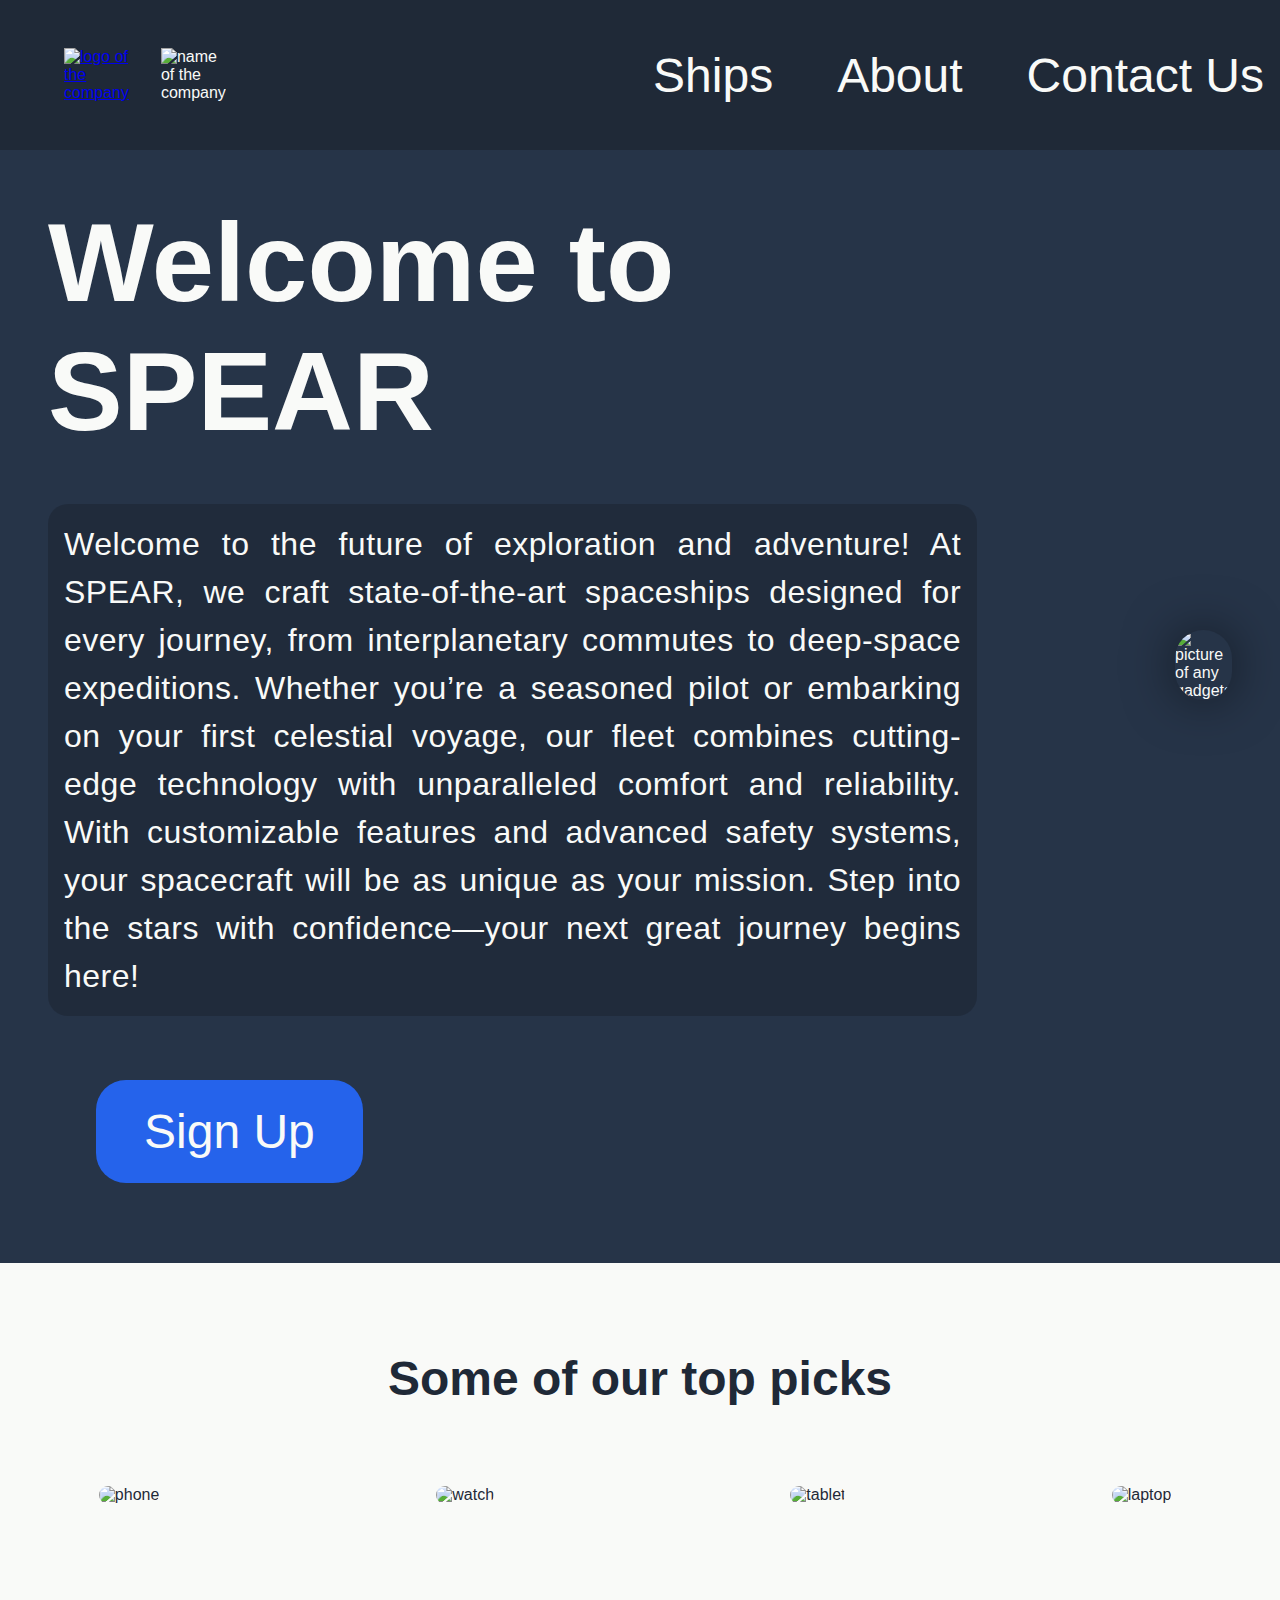
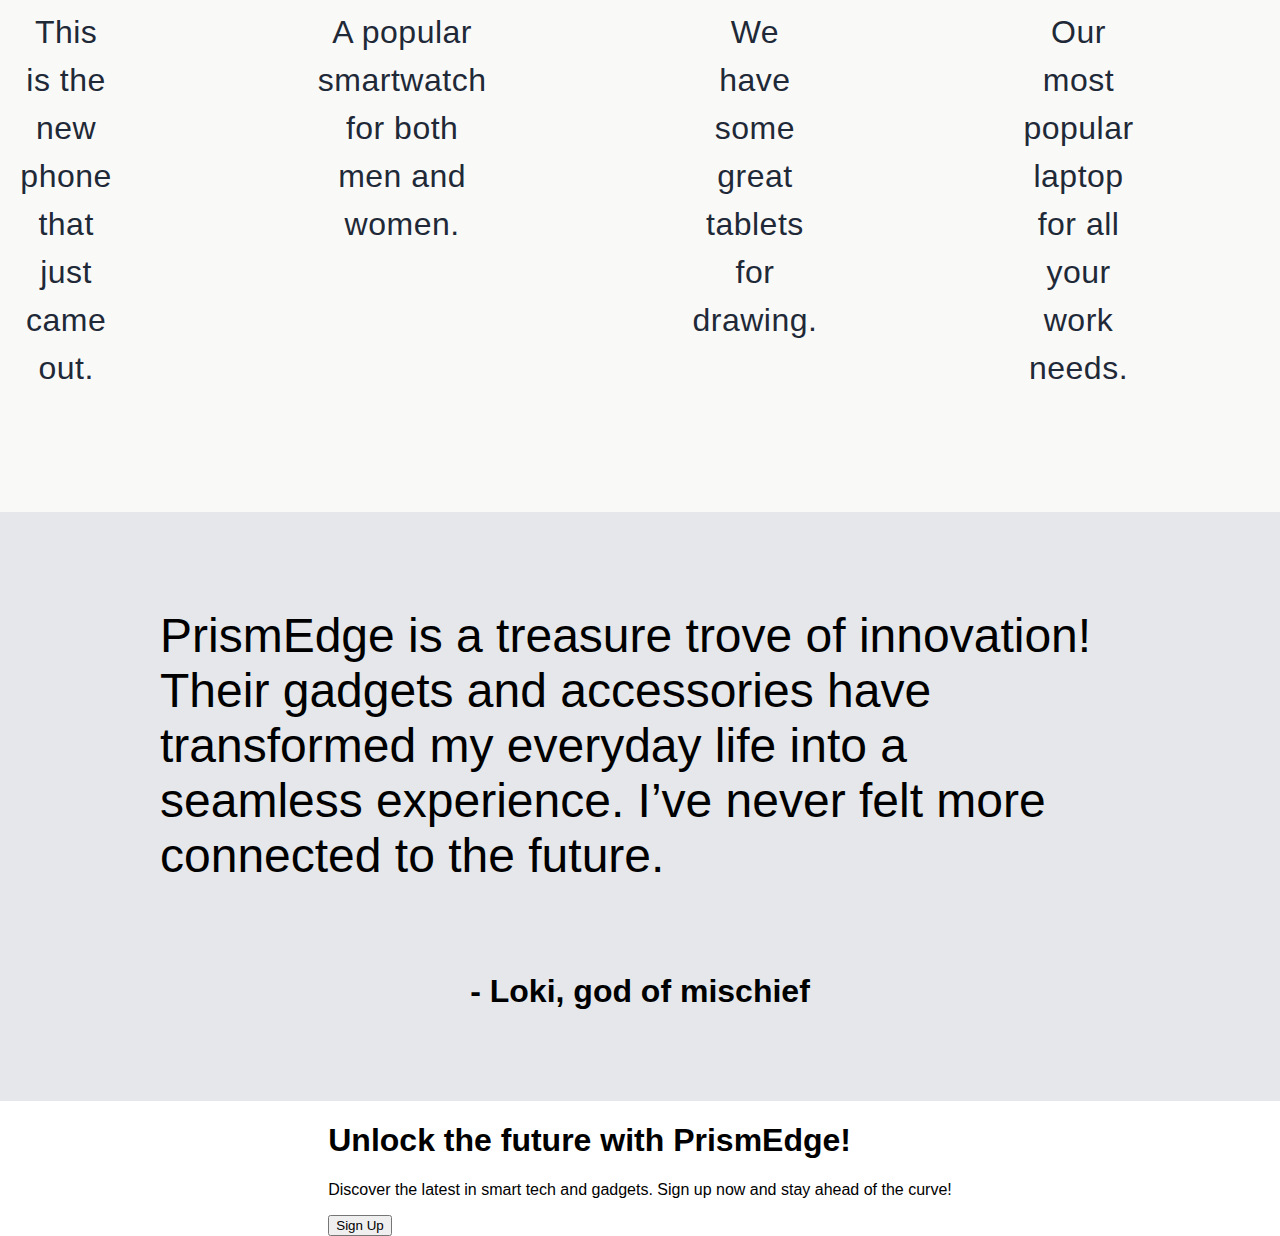
==== index.html @ d0b8c395 "changed store to ships" ====
<!DOCTYPE html>
<html lang="en">
<head>
    <meta charset="UTF-8">
    <meta name="viewport" content="width=device-width, initial-scale=1.0">
    <link rel="stylesheet" href="styles.css">
    <title>StarforgePruduction.com</title>
</head>
<body>
    <div class="header">
        <div class="logo">
            <a href="index.html">
                <img src="../test-website/images/logo - main2.png" alt="logo of the company" class="logo">        
            </a>
            <img src="../test-website/images/name2.png" alt="name of the company" class="name">
        </div>
        <nav class="links">
            <ul>
                <li><a href="Store.html" title="Visit our store">Ships</a></li>
                <li><a href="About.html" title="Learn more about us">About</a></li>
                <li><a href="Contact.html" title="Get in touch with us">Contact Us</a></li>
            </ul>
        </nav>
    </div>
    <div class="body">
        <div class="first">
            <div class="left">
                <h1 class="title">Welcome to SPEAR</h1>
                <p class="text">Welcome to the future of exploration and adventure! At SPEAR,
                    we craft state-of-the-art spaceships designed for every journey, from interplanetary
                    commutes to deep-space expeditions. Whether you’re a seasoned pilot or embarking on your
                    first celestial voyage, our fleet combines cutting-edge technology with unparalleled comfort
                    and reliability. With customizable features and advanced safety systems, your spacecraft will 
                    be as unique as your mission. Step into the stars with confidence—your next great journey begins here!</p>
                <button class="button">Sign Up</button>
            </div>
        
            <div class="right">
                <img src="../test-website/images/lifestyle.webp" alt="picture of any gadgets">
            </div>
        </div>    
            
        <div class="second">
    <h2 class="top">Some of our top picks</h2>
    <div class="pics">
        <div class="pic-item">
            <img src="../test-website/images/phone.jpg" alt="phone">
            <div class="text">This is the new phone that just came out.</div>
        </div>
        <div class="pic-item">
            <img src="../test-website/images/watch.jpg" alt="watch">
            <div class="text">A popular smartwatch for both men and women.</div>
        </div>
        <div class="pic-item">
            <img src="../test-website/images/tablet.jpg" alt="tablet">
            <div class="text">We have some great tablets for drawing.</div>
        </div>
        <div class="pic-item">
            <img src="../test-website/images/laptop.jpg" alt="laptop">
            <div class="text">Our most popular laptop for all your work needs.</div>
        </div>
    </div>
</div>
        <div class="third">
            <p>PrismEdge is a treasure trove of innovation! 
                Their gadgets and accessories have transformed 
                my everyday life into a seamless experience. I’ve 
                never felt more connected to the future.</p>
                <h4>- Loki, god of mischief</h4>
        </div>
        <div class="fourth">
            <h1>Unlock the future with PrismEdge!</h1>
            <p>Discover the latest in smart tech and gadgets.
                Sign up now and stay ahead of the curve!</p>
            <button>Sign Up</button>

        </div>
    </div>
</body>
</html>
---- styles.css ----
body {
    margin: 0;
    padding: 0;
    font-family: Arial, 'Times New Roman', Times, serif;
}

.header {
    display: flex;
    align-items: center;
    justify-content: space-between;
    background-color: #1F2937;
    color: #F9FAF8;
    padding: 1rem 2rem;
    width: 100%;
}

.header .logo {
    width: auto;
    max-width: 150px;
    height: auto;
    margin: 1rem;
    transition: transform 0.3s;
}
.header .name {
    width: auto;
    max-width: 400px;
    height: auto;
    margin: 1rem;
}
.header .logo :hover {
    transform: scale(1.1);
}

.header ul {
    list-style: none;
    margin: 0;
    padding: 0;
    display: flex;
}

.header li {
    margin-left: 2rem;
    font-size: 3rem;
    padding: 1rem;
}

.header li a {
    text-decoration: none;
    color: #F9FAF8;
    transition: color 0.5s; 
    display: inline-block;
    transition: transform 0.3s;
    padding: 0.5rem 1 rem;
}

.header li a:hover {
    color: #6394f7;
    transform: scale(1.1);
}

.logo {
    display: flex;
    align-items: center;
}

.links {
    display: flex;
    margin-right: 2rem;
}

.body{
    display: flex;
    flex-direction: column;
    justify-content: center;
    align-items: center;
}

.first {
    display: flex;
    justify-content: center;
    align-items: center;
    background-color: #263448;
    color: #F9FAF8;
    width: 100%;
    padding-bottom: 5rem;
}

.first img{
    width: auto;
    max-width: 900px;
    height: auto;
    margin: 3rem;
    border-radius: 30px;
    box-shadow: 0 0 50px rgba(0, 0, 0, .5); 
    overflow: hidden;

}

.title{
    font-size: 7rem;
    font-weight: 900;
    margin: 3rem;
}

.first .text {
    font-size: 2rem;
    line-height: 1.5;
    letter-spacing: .5px;
    margin: 3rem;
    margin-right: 150px;
    padding: 1rem;
    text-align: justify;
    background-color: #1f2937bd;
    border-radius: 20px;
    margin-bottom: 4rem;
}
.button {
    background-color: #2563EB;
    color: #F9FAF8;
    padding: 1.5rem 3rem;
    margin-left: 6rem;
    border: none;
    border-radius: 30px;
    cursor: pointer;
    font-size: 3rem;
    transition: background-color 0.5s;
    transition: transform 0.5s;
}

.button:hover {
    background-color: #1E40AF;
    transform: scale(1.1);
}

.second {
    display: flex;
    flex-direction: column;
    justify-content: center;
    align-items: center;
    background-color: #F9FAF8;
    color: #1F2937;
    padding: 3rem;
    width: 100%;
}
.top {
    font-size: 3rem;
    margin-bottom: 2rem;
}
.pics {
    display: flex;
    justify-content: center;
    align-items: baseline;
    margin: 2rem;
    text-align: center;
}
.pics img {
    width: auto;
    max-width: 400px;
    height: auto;
    margin: 1rem;
    border-radius: 30px;
    margin-bottom: 4rem;
}
.phone img {
    width: auto;
    max-width: 600px;
    height: auto;
    margin: 1rem;
    border-radius: 30px;
    margin-bottom: 4rem;
}
.pics .text {
    font-size: 2rem;
    line-height: 1.5;
    letter-spacing: .5px;
    margin: 1.5rem;
    margin-right: 150px;
    padding: 1rem;
    text-align: center;
    justify-content: space-between;
}

.third {
    display: flex;
    flex-direction: column;
    justify-content: center;
    align-items: center;
    background-color: #E5E7EB;
    color: #000000;
    padding: 3rem;
    width: 100%;
}
.third p {
    align-items: center;
    justify-items: center;
    font-size: 3rem;
    margin-left: 10rem;
    margin-right: 10rem;
}
.third h4{
    align-items: right;
    justify-items: right;
    font-size: 2rem;
}
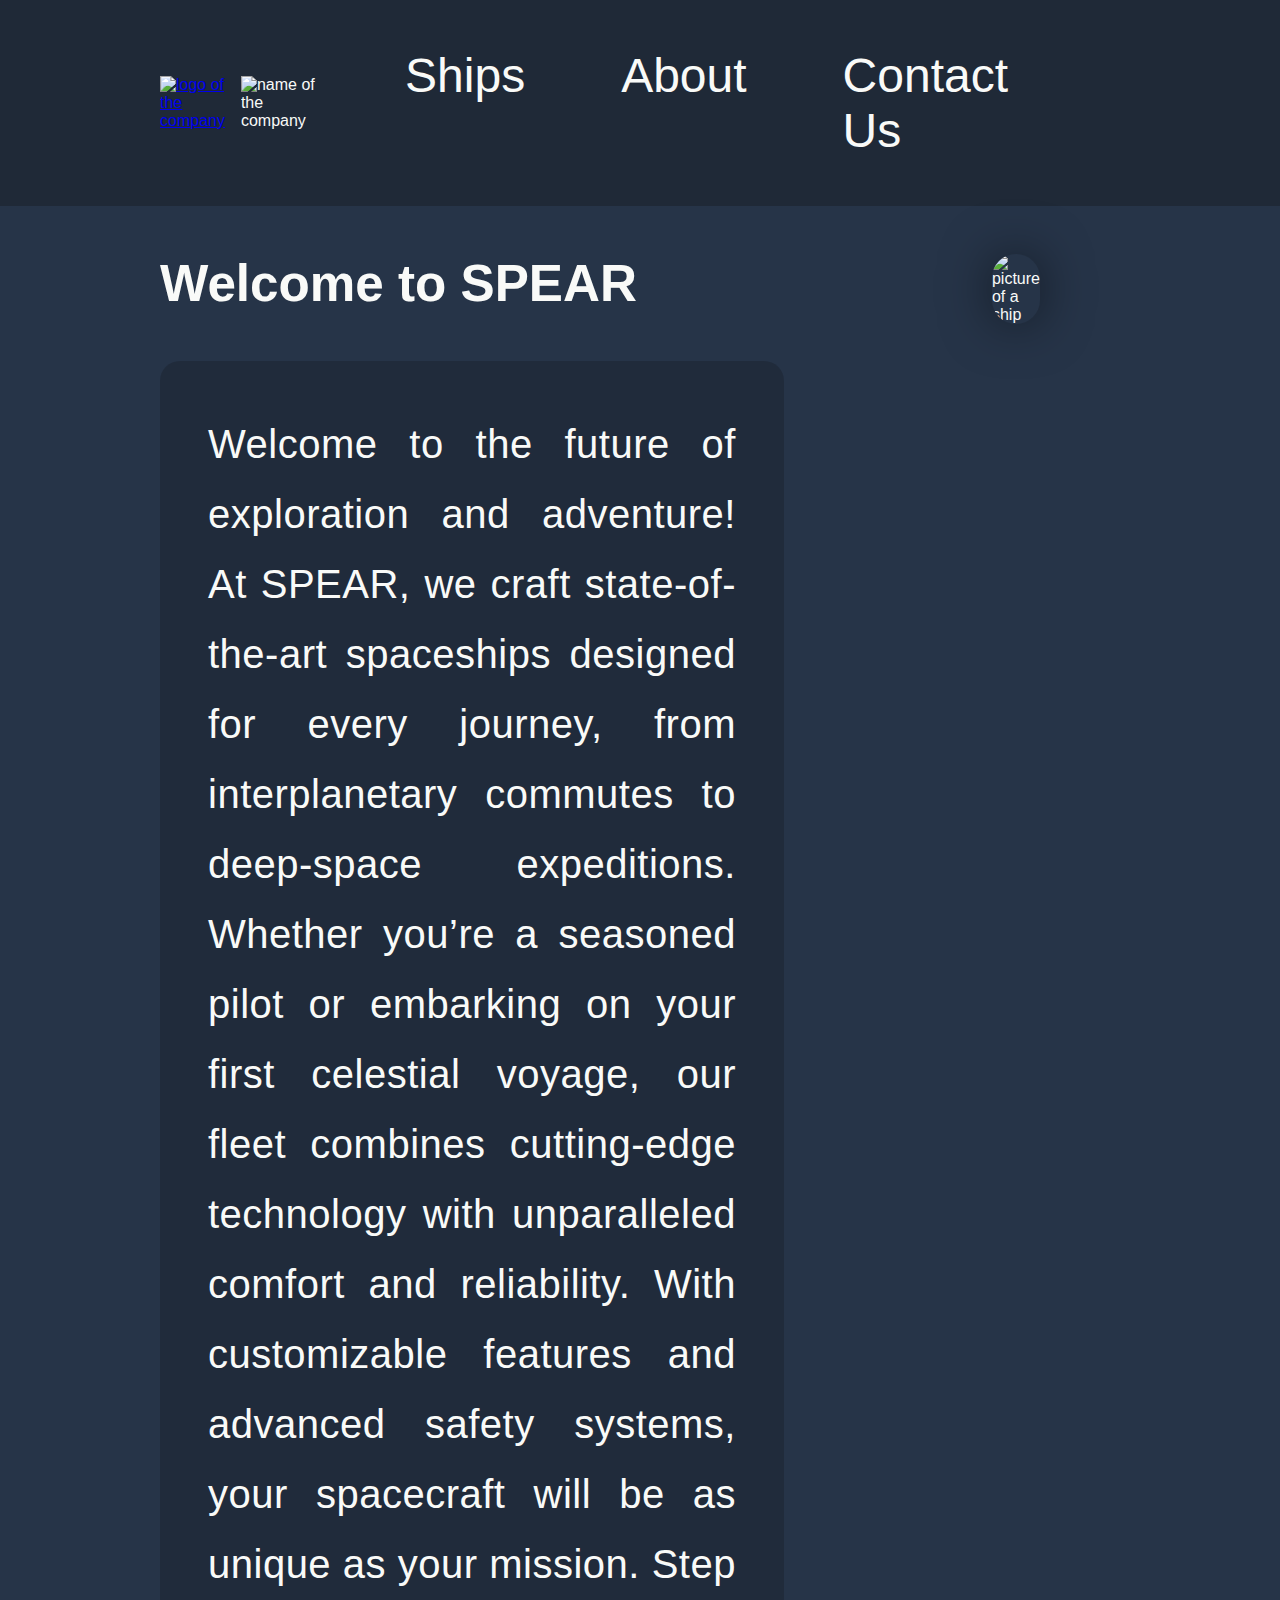
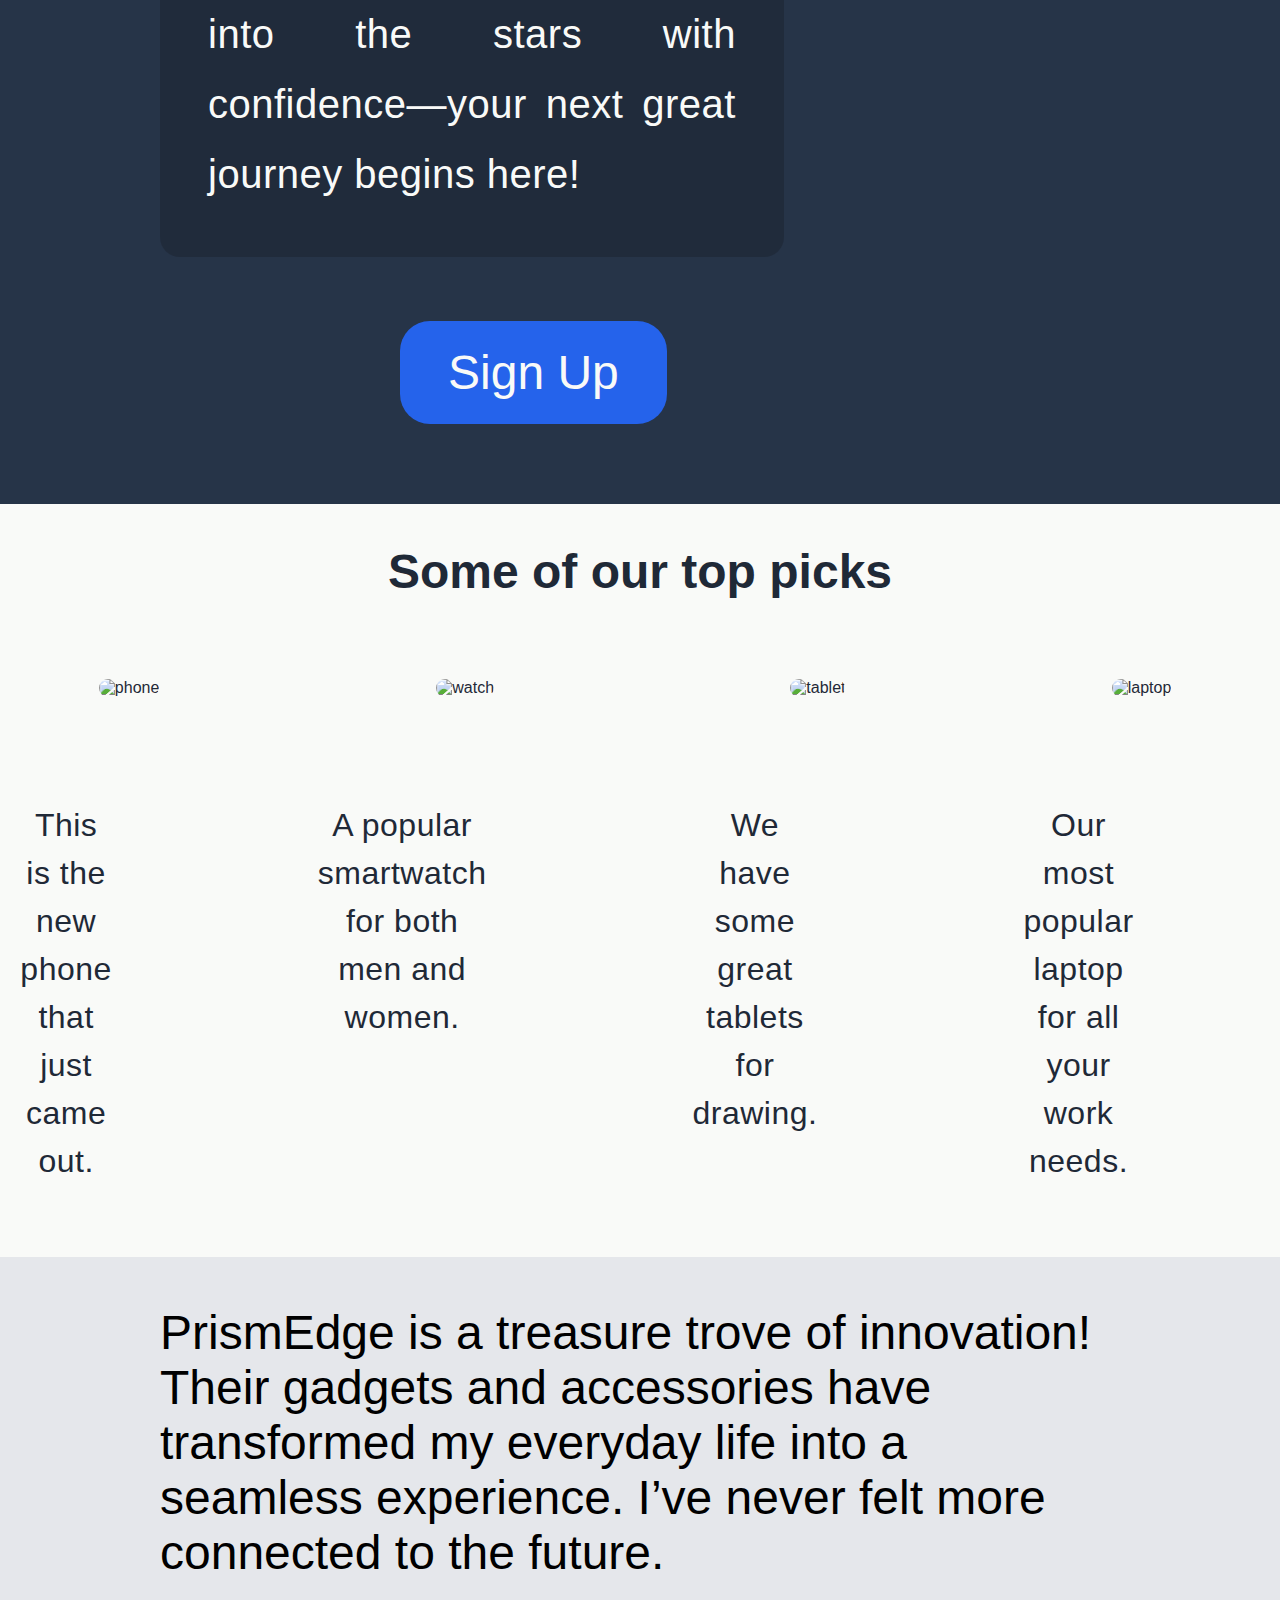
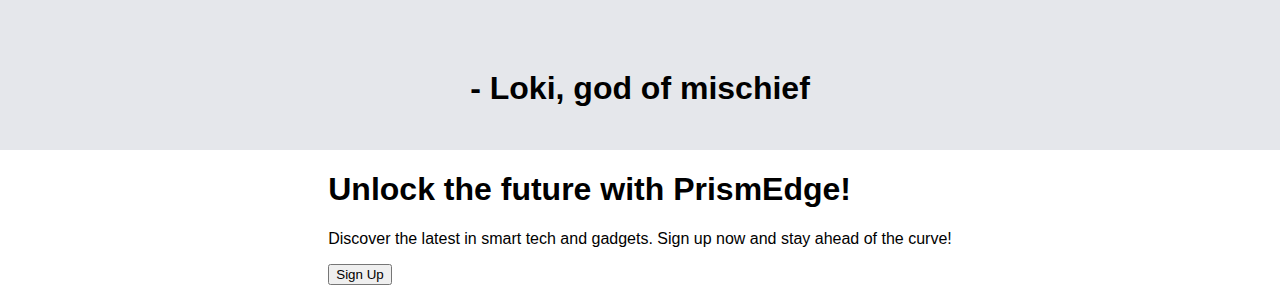
==== commit ba618b38: "added margins, fixed padding, updated logo" ====
--- a/index.html
+++ b/index.html
@@ -10,7 +10,7 @@
     <div class="header">
         <div class="logo">
             <a href="index.html">
-                <img src="../test-website/images/logo - main2.png" alt="logo of the company" class="logo">        
+                <img src="../test-website/images/logo - main.webp" alt="logo of the company" class="logos">        
             </a>
             <img src="../test-website/images/name2.png" alt="name of the company" class="name">
         </div>
@@ -36,7 +36,7 @@
             </div>
         
             <div class="right">
-                <img src="../test-website/images/lifestyle.webp" alt="picture of any gadgets">
+                <img src="../test-website/images/cutter.jpg" alt="picture of a ship">
             </div>
         </div>    
             
--- a/styles.css
+++ b/styles.css
@@ -1,8 +1,10 @@
 body {
     margin: 0;
     padding: 0;
+    width: 100%;
     font-family: Arial, 'Times New Roman', Times, serif;
 }
+
 
 .header {
     display: flex;
@@ -10,24 +12,26 @@
     justify-content: space-between;
     background-color: #1F2937;
     color: #F9FAF8;
-    padding: 1rem 2rem;
-    width: 100%;
-}
-
-.header .logo {
+    width: 100%;
+    margin: 0;
+    padding-top: 1.5rem;
+    padding-bottom: 1.5rem;
+}
+
+.header .logos {
     width: auto;
     max-width: 150px;
     height: auto;
+    margin: 1rem 0 1rem 10rem;
+    transition: transform 0.3s;
+}
+.header .name {
+    width: auto;
+    max-width: 400px;
+    height: auto;
     margin: 1rem;
-    transition: transform 0.3s;
-}
-.header .name {
-    width: auto;
-    max-width: 400px;
-    height: auto;
-    margin: 1rem;
-}
-.header .logo :hover {
+}
+.header .logos:hover {
     transform: scale(1.1);
 }
 
@@ -47,10 +51,9 @@
 .header li a {
     text-decoration: none;
     color: #F9FAF8;
-    transition: color 0.5s; 
+    transition: color 0.5s, transform 0.3s; 
     display: inline-block;
-    transition: transform 0.3s;
-    padding: 0.5rem 1 rem;
+    padding: 0.5rem 1rem;
 }
 
 .header li a:hover {
@@ -65,66 +68,74 @@
 
 .links {
     display: flex;
-    margin-right: 2rem;
-}
-
-.body{
+    margin-right: 15rem;
+}
+
+.body {
     display: flex;
     flex-direction: column;
     justify-content: center;
     align-items: center;
+    margin: 0;
+    padding: 0;
+    width: 100%;
 }
 
 .first {
-    display: flex;
-    justify-content: center;
-    align-items: center;
+    display: flex; /* Aligns child elements side by side */
+    justify-content: center;
+    align-items: flex-start; /* Align items at the top */
     background-color: #263448;
     color: #F9FAF8;
     width: 100%;
     padding-bottom: 5rem;
-}
-
-.first img{
-    width: auto;
-    max-width: 900px;
-    height: auto;
+
+ /* Adds space between image and content */
+}
+
+.title {
+    font-size: 4vw; /* Responsive scaling */
+    font-weight: 900;
+    margin: 3rem 10rem; /* Adjust margins */
+}
+.first img {
+    max-width: auto;
+    height: 750px;
     margin: 3rem;
-    border-radius: 30px;
-    box-shadow: 0 0 50px rgba(0, 0, 0, .5); 
+    margin-right: 15rem;
+    border-radius: 30px;
+    box-shadow: 0 0 50px rgba(0, 0, 0, 0.5);
     overflow: hidden;
-
-}
-
-.title{
-    font-size: 7rem;
-    font-weight: 900;
-    margin: 3rem;
+}
+
+.content {
+    display: flex;
+    flex-direction: column; /* Stacks text and button vertically */
+    align-items: flex-start; /* Aligns content to the left */
+    margin: 3rem 10rem 4rem 10rem;
 }
 
 .first .text {
-    font-size: 2rem;
-    line-height: 1.5;
-    letter-spacing: .5px;
-    margin: 3rem;
-    margin-right: 150px;
-    padding: 1rem;
+    font-size: 2.5rem;
+    line-height: 1.75;
+    letter-spacing: 0.5px;
+    margin: 3rem 10rem 4rem 10rem;
+    padding: 3rem;
     text-align: justify;
     background-color: #1f2937bd;
     border-radius: 20px;
-    margin-bottom: 4rem;
-}
+}
+
 .button {
     background-color: #2563EB;
     color: #F9FAF8;
     padding: 1.5rem 3rem;
-    margin-left: 6rem;
+    margin-left: 25rem;
     border: none;
     border-radius: 30px;
     cursor: pointer;
     font-size: 3rem;
-    transition: background-color 0.5s;
-    transition: transform 0.5s;
+    transition: background-color 0.5s, transform 0.5s;
 }
 
 .button:hover {
@@ -139,7 +150,6 @@
     align-items: center;
     background-color: #F9FAF8;
     color: #1F2937;
-    padding: 3rem;
     width: 100%;
 }
 .top {
@@ -187,7 +197,6 @@
     align-items: center;
     background-color: #E5E7EB;
     color: #000000;
-    padding: 3rem;
     width: 100%;
 }
 .third p {
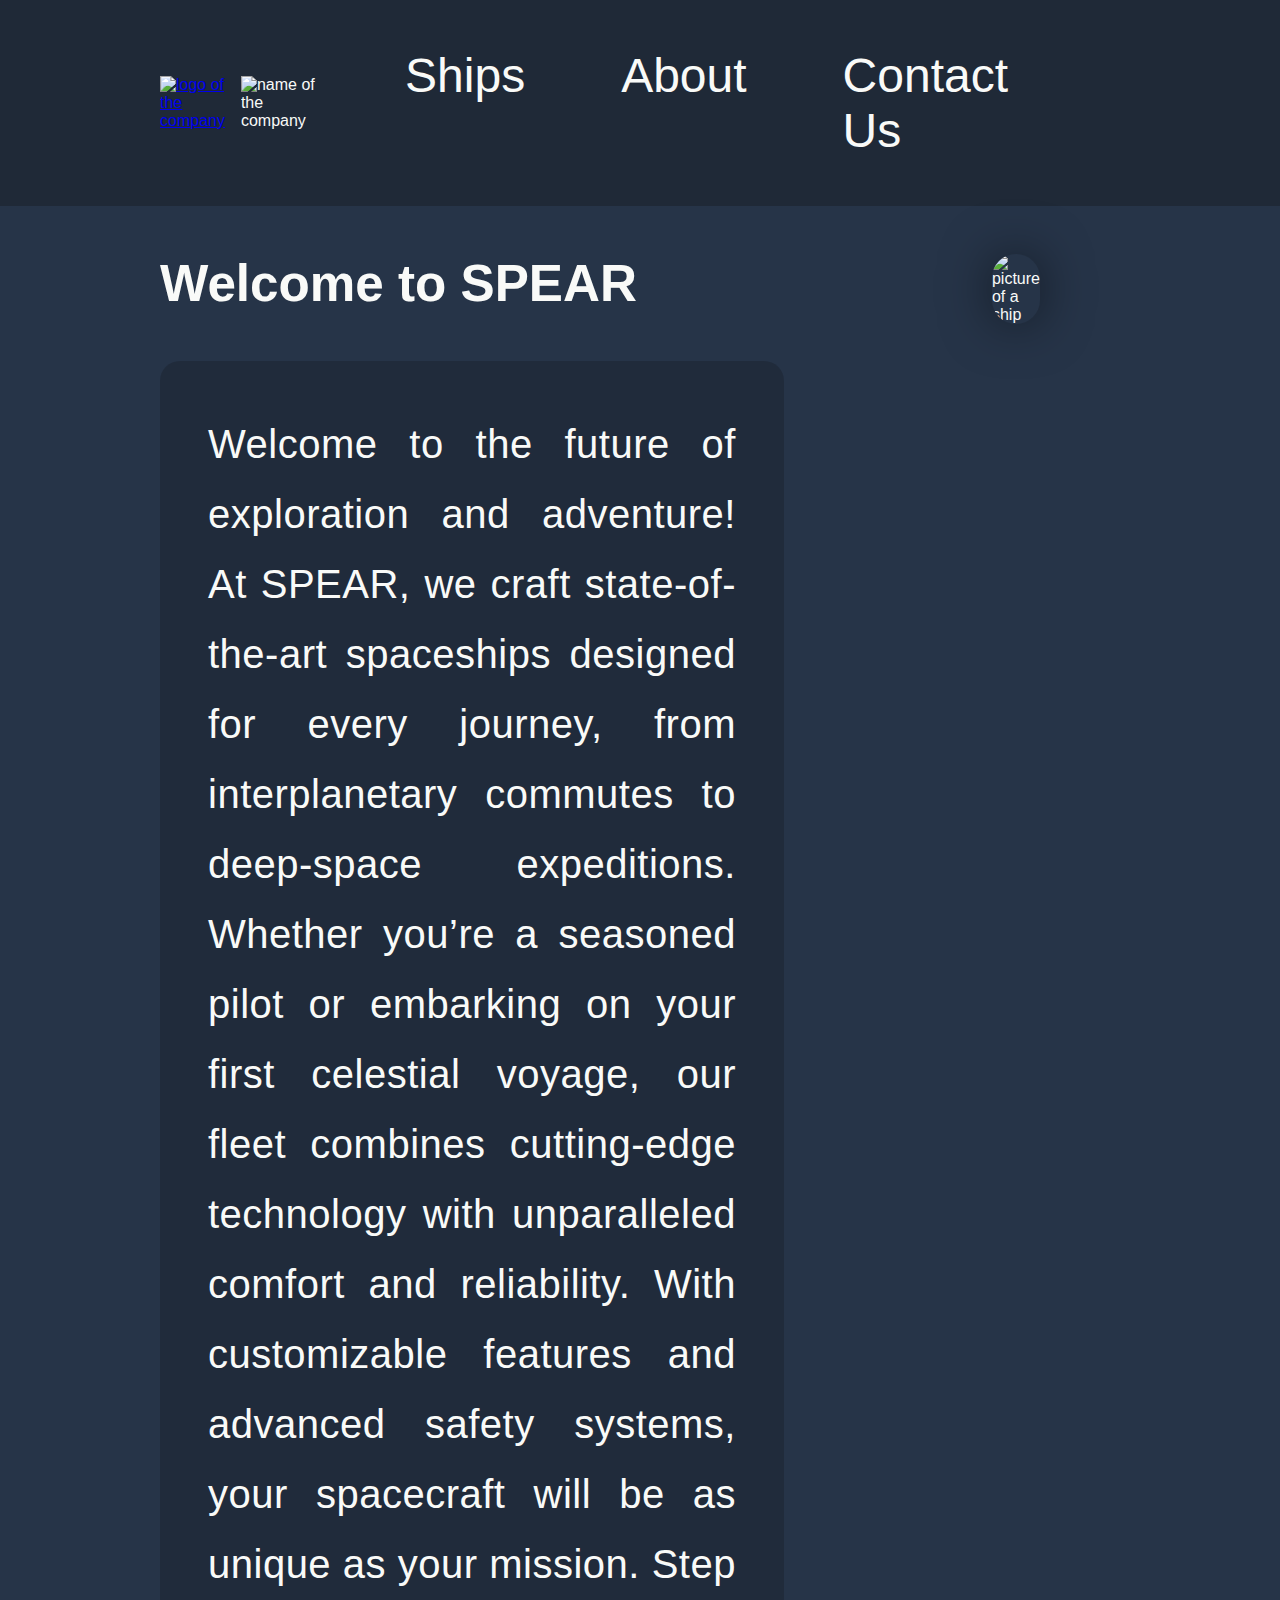
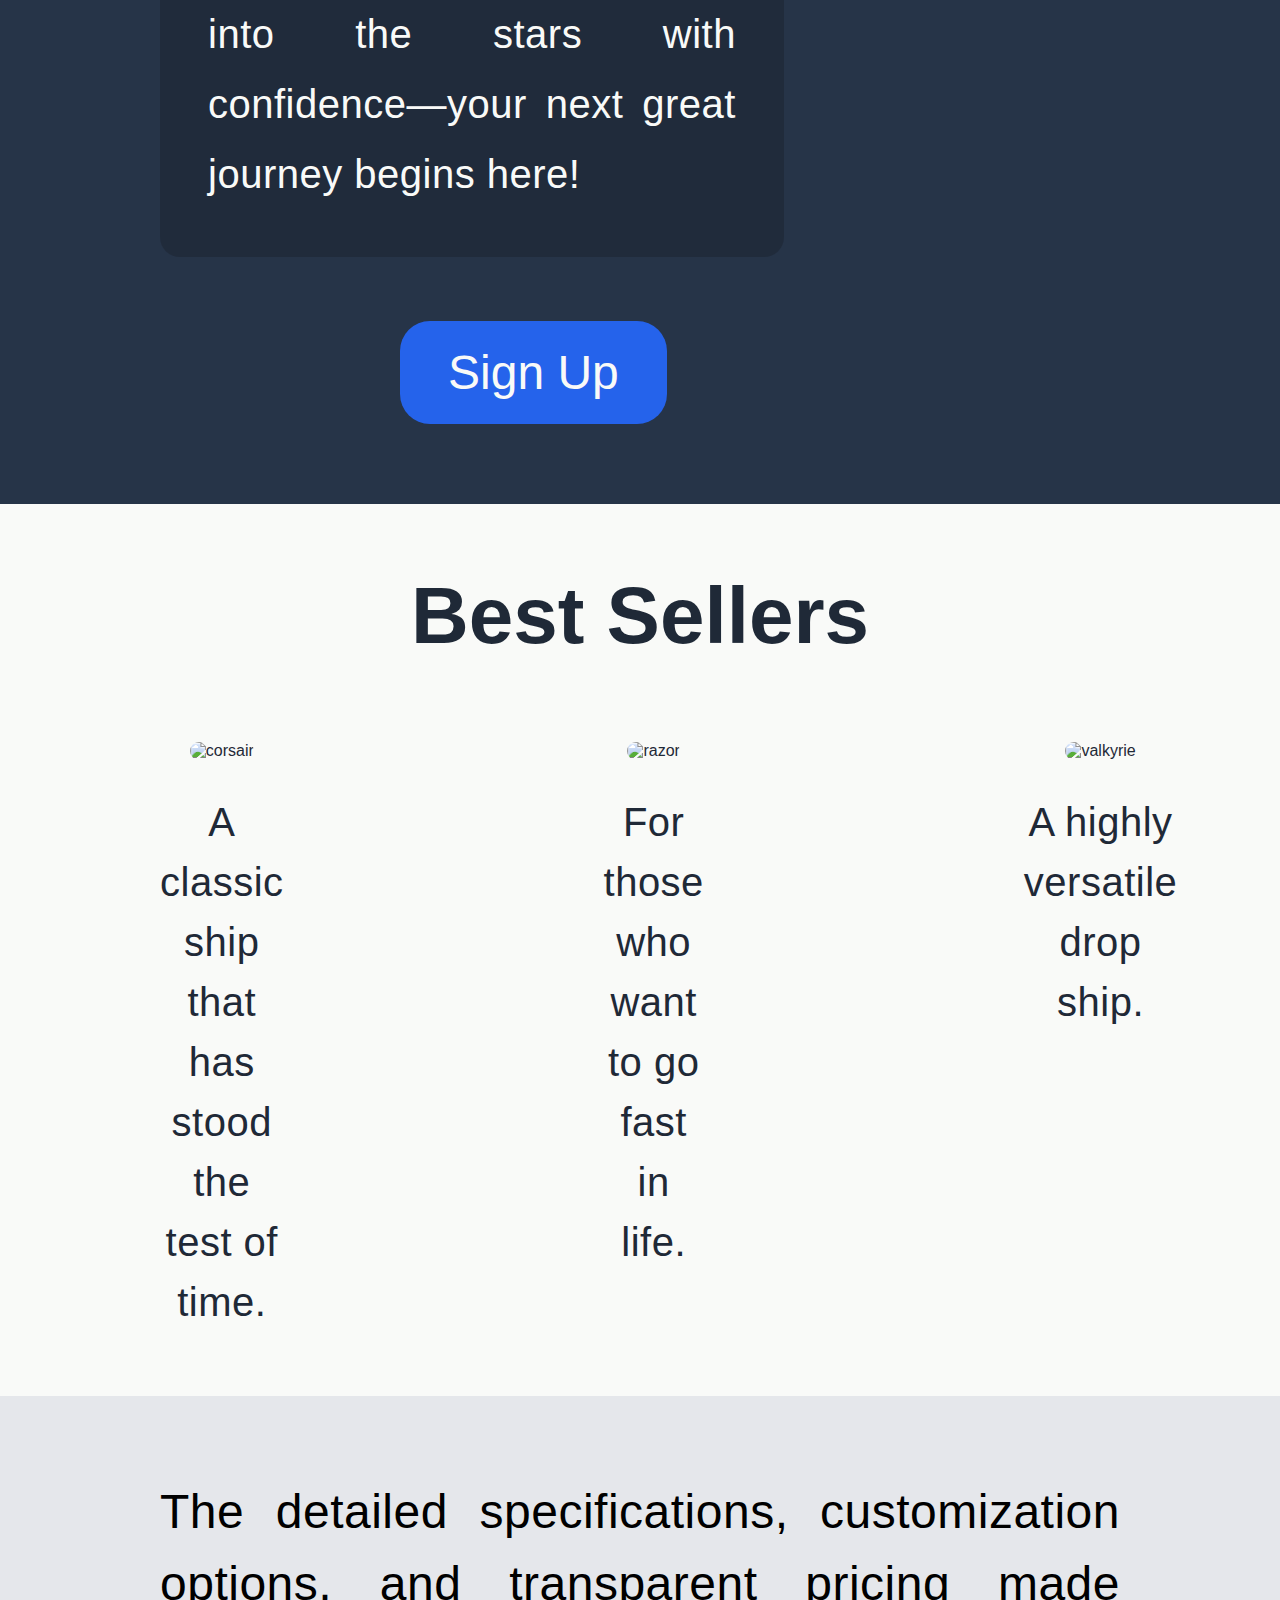
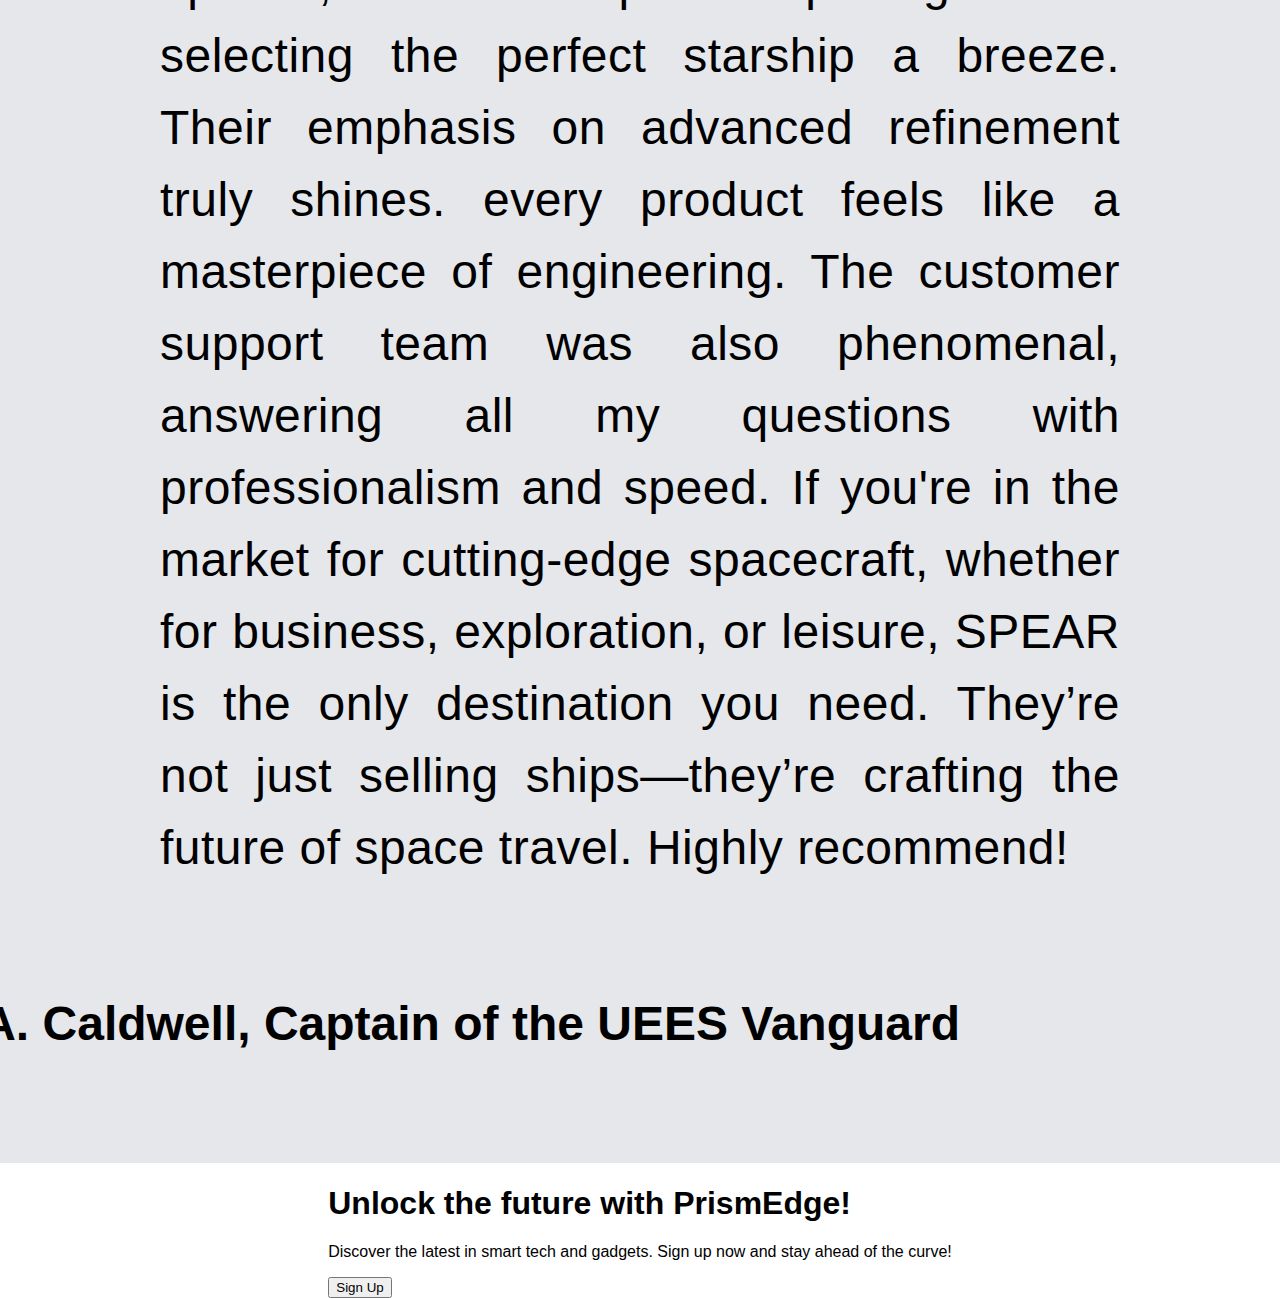
==== commit 13e4fb38: "finished most of third section" ====
--- a/index.html
+++ b/index.html
@@ -41,32 +41,38 @@
         </div>    
             
         <div class="second">
-    <h2 class="top">Some of our top picks</h2>
+    <h2 class="top">Best Sellers</h2>
     <div class="pics">
         <div class="pic-item">
-            <img src="../test-website/images/phone.jpg" alt="phone">
-            <div class="text">This is the new phone that just came out.</div>
+            <img src="../test-website/images/corsair.jpg" alt="corsair">
+            <div class="text">A classic ship that has stood the test of time.</div>
         </div>
         <div class="pic-item">
-            <img src="../test-website/images/watch.jpg" alt="watch">
-            <div class="text">A popular smartwatch for both men and women.</div>
+            <img src="../test-website/images/razor.jpg" alt="razor">
+            <div class="text">For those who want to go fast in life.</div>
         </div>
         <div class="pic-item">
-            <img src="../test-website/images/tablet.jpg" alt="tablet">
-            <div class="text">We have some great tablets for drawing.</div>
+            <img src="../test-website/images/valk.jpg" alt="valkyrie">
+            <div class="text">A highly versatile drop ship.</div>
         </div>
         <div class="pic-item">
-            <img src="../test-website/images/laptop.jpg" alt="laptop">
-            <div class="text">Our most popular laptop for all your work needs.</div>
+            <img src="../test-website/images/idris.jpg" alt="idris">
+            <div class="text">For those who want to command a fleet.</div>
         </div>
     </div>
 </div>
         <div class="third">
-            <p>PrismEdge is a treasure trove of innovation! 
-                Their gadgets and accessories have transformed 
-                my everyday life into a seamless experience. I’ve 
-                never felt more connected to the future.</p>
-                <h4>- Loki, god of mischief</h4>
+            <p>The detailed specifications, customization options, 
+                and transparent pricing made selecting the perfect 
+                starship a breeze. Their emphasis on advanced refinement 
+                truly shines. every product feels like a masterpiece of engineering.
+                The customer support team was also phenomenal, answering all my 
+                questions with professionalism and speed. If you're in the market 
+                for cutting-edge spacecraft, whether for business, exploration, 
+                or leisure, SPEAR is the only destination you need. They’re not 
+                just selling ships—they’re crafting the future of space travel. 
+                Highly recommend!</p>
+                <h4>- A. Caldwell, Captain of the UEES Vanguard</h4>
         </div>
         <div class="fourth">
             <h1>Unlock the future with PrismEdge!</h1>
--- a/styles.css
+++ b/styles.css
@@ -82,21 +82,19 @@
 }
 
 .first {
-    display: flex; /* Aligns child elements side by side */
-    justify-content: center;
-    align-items: flex-start; /* Align items at the top */
+    display: flex;
+    justify-content: center;
+    align-items: flex-start;
     background-color: #263448;
     color: #F9FAF8;
     width: 100%;
     padding-bottom: 5rem;
-
- /* Adds space between image and content */
 }
 
 .title {
-    font-size: 4vw; /* Responsive scaling */
+    font-size: 4vw;
     font-weight: 900;
-    margin: 3rem 10rem; /* Adjust margins */
+    margin: 3rem 10rem;
 }
 .first img {
     max-width: auto;
@@ -110,8 +108,8 @@
 
 .content {
     display: flex;
-    flex-direction: column; /* Stacks text and button vertically */
-    align-items: flex-start; /* Aligns content to the left */
+    flex-direction: column;
+    align-items: flex-start;
     margin: 3rem 10rem 4rem 10rem;
 }
 
@@ -153,61 +151,62 @@
     width: 100%;
 }
 .top {
-    font-size: 3rem;
+    font-size: 5rem;
     margin-bottom: 2rem;
 }
 .pics {
     display: flex;
-    justify-content: center;
-    align-items: baseline;
+    justify-content: space-around;
+    align-items: flex-start;
     margin: 2rem;
+    width: 100%;
     text-align: center;
 }
 .pics img {
-    width: auto;
-    max-width: 400px;
-    height: auto;
-    margin: 1rem;
-    border-radius: 30px;
-    margin-bottom: 4rem;
-}
-.phone img {
     width: auto;
     max-width: 600px;
     height: auto;
     margin: 1rem;
     border-radius: 30px;
-    margin-bottom: 4rem;
+    margin-bottom: 2rem;
 }
 .pics .text {
-    font-size: 2rem;
+    font-size: 2.5rem;
     line-height: 1.5;
     letter-spacing: .5px;
-    margin: 1.5rem;
-    margin-right: 150px;
-    padding: 1rem;
     text-align: center;
-    justify-content: space-between;
+    margin-bottom: 2rem;
+    margin-left: 10rem;
+    margin-right: 10rem;
 }
 
 .third {
     display: flex;
     flex-direction: column;
     justify-content: center;
-    align-items: center;
+    align-items: flex-start;
     background-color: #E5E7EB;
     color: #000000;
     width: 100%;
+
 }
 .third p {
-    align-items: center;
-    justify-items: center;
-    font-size: 3rem;
+    font-size: 3rem;
+    line-height: 1.5;
+    letter-spacing: .5px;
+    margin-top: 5rem;
     margin-left: 10rem;
     margin-right: 10rem;
-}
-.third h4{
-    align-items: right;
-    justify-items: right;
-    font-size: 2rem;
-} +    text-align: justify;
+
+}
+.third h4 {
+    font-size: 3rem;
+    font-weight: bold;
+    margin-bottom: 5rem;
+    align-self: flex-end;
+    text-align: right;
+    width: 100%;
+    margin-bottom: 7rem;
+    margin-right: 25%;
+}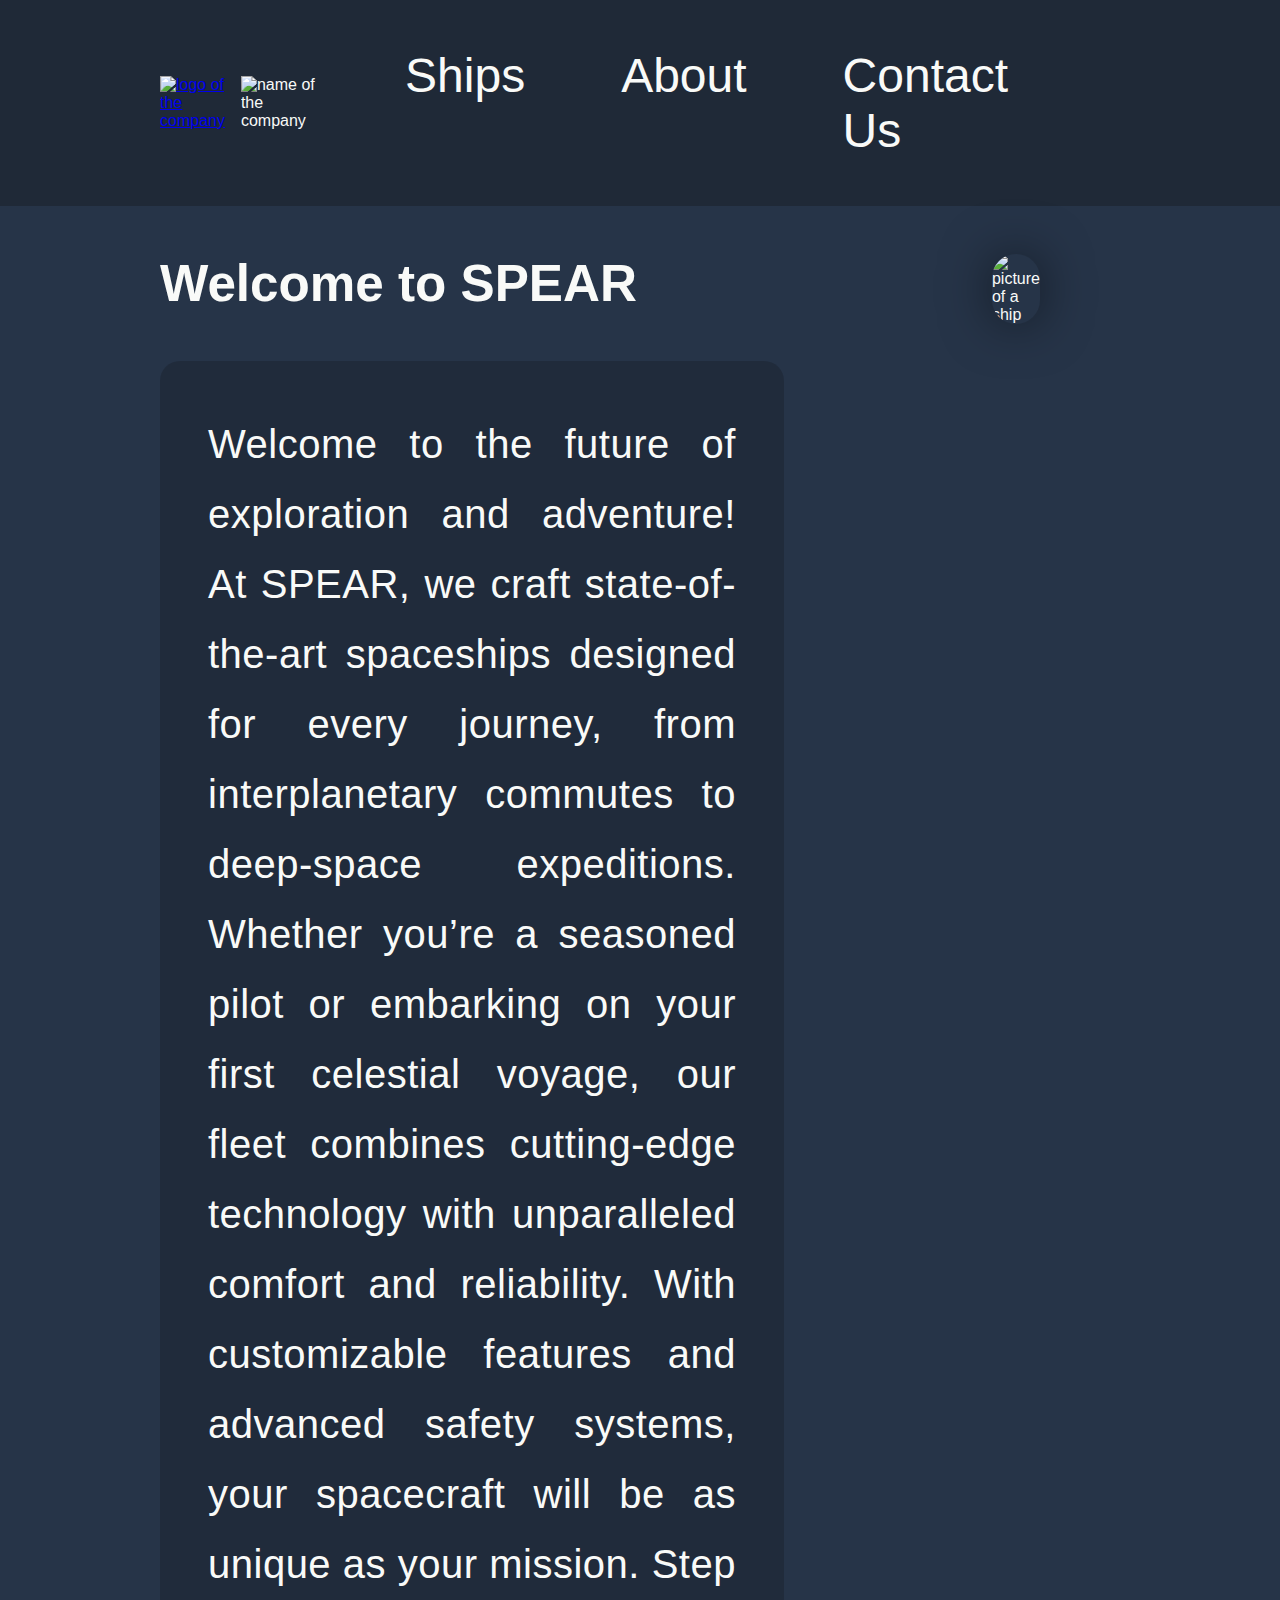
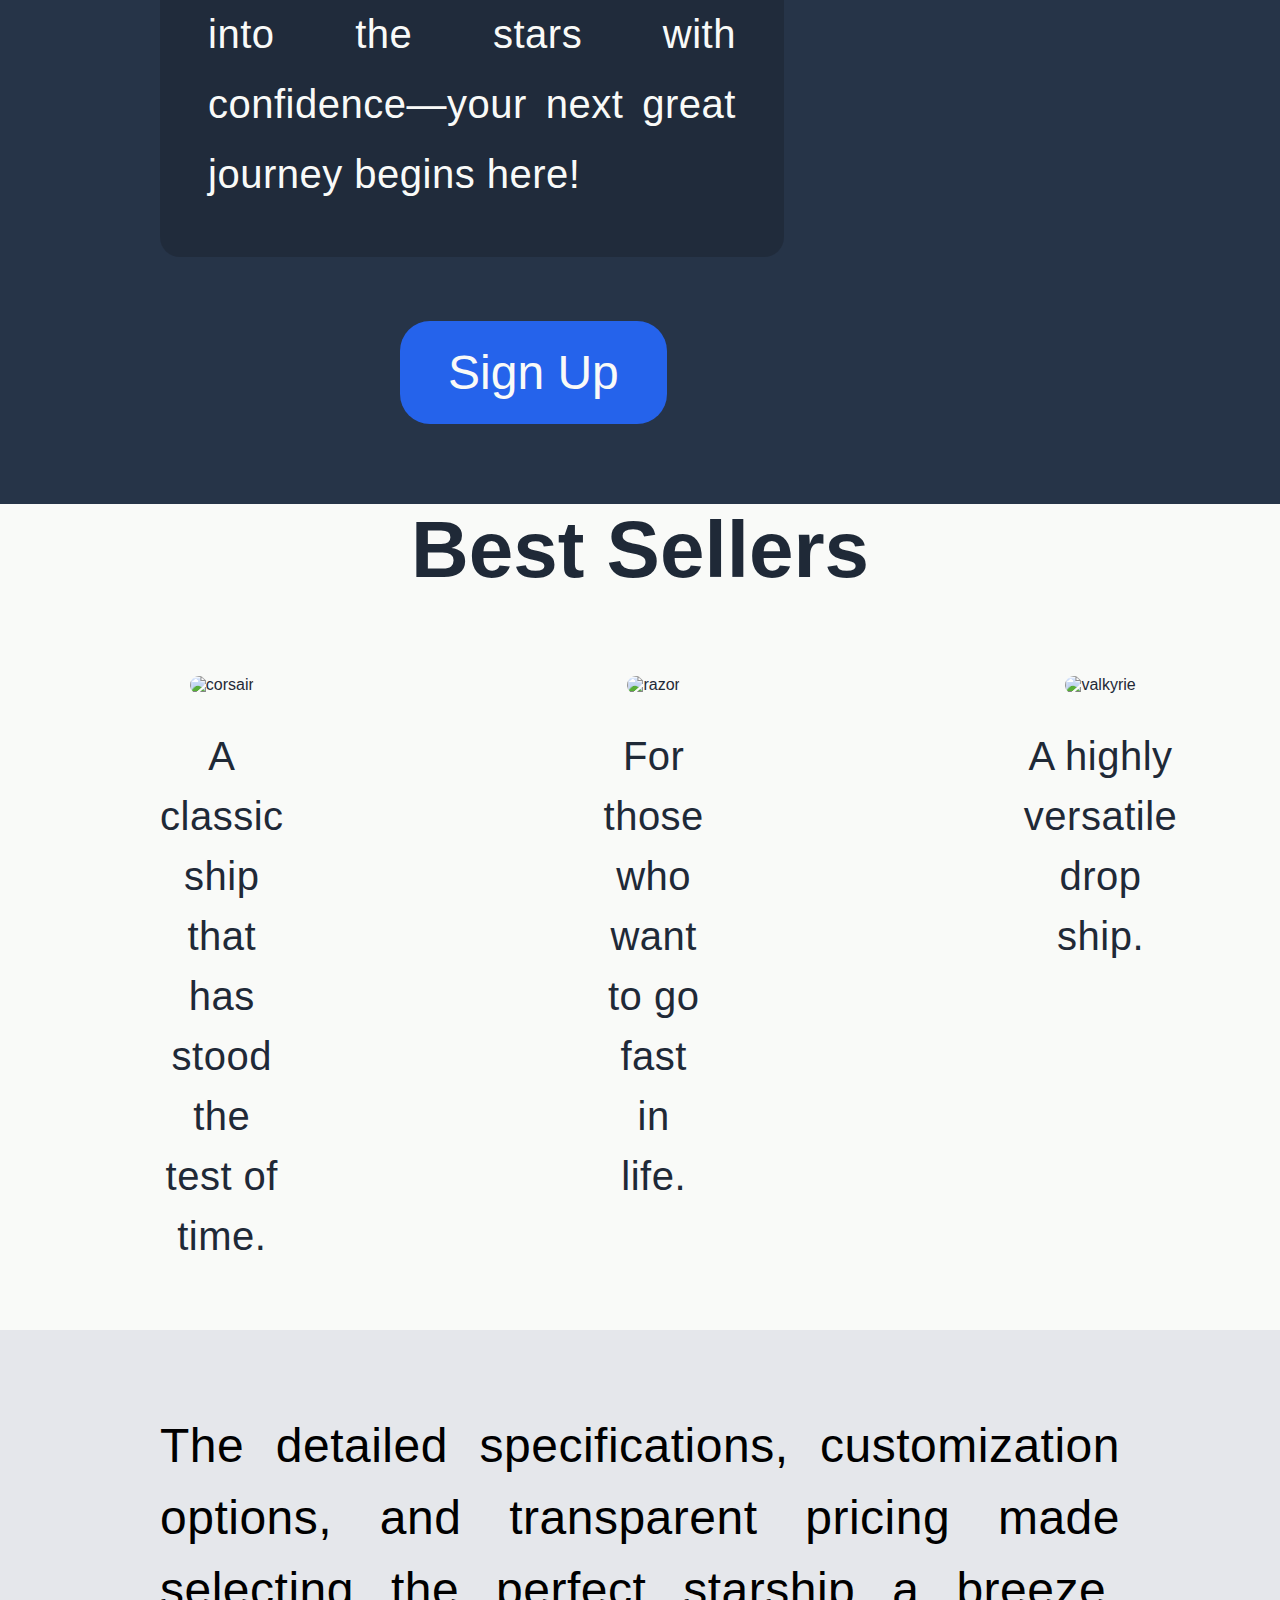
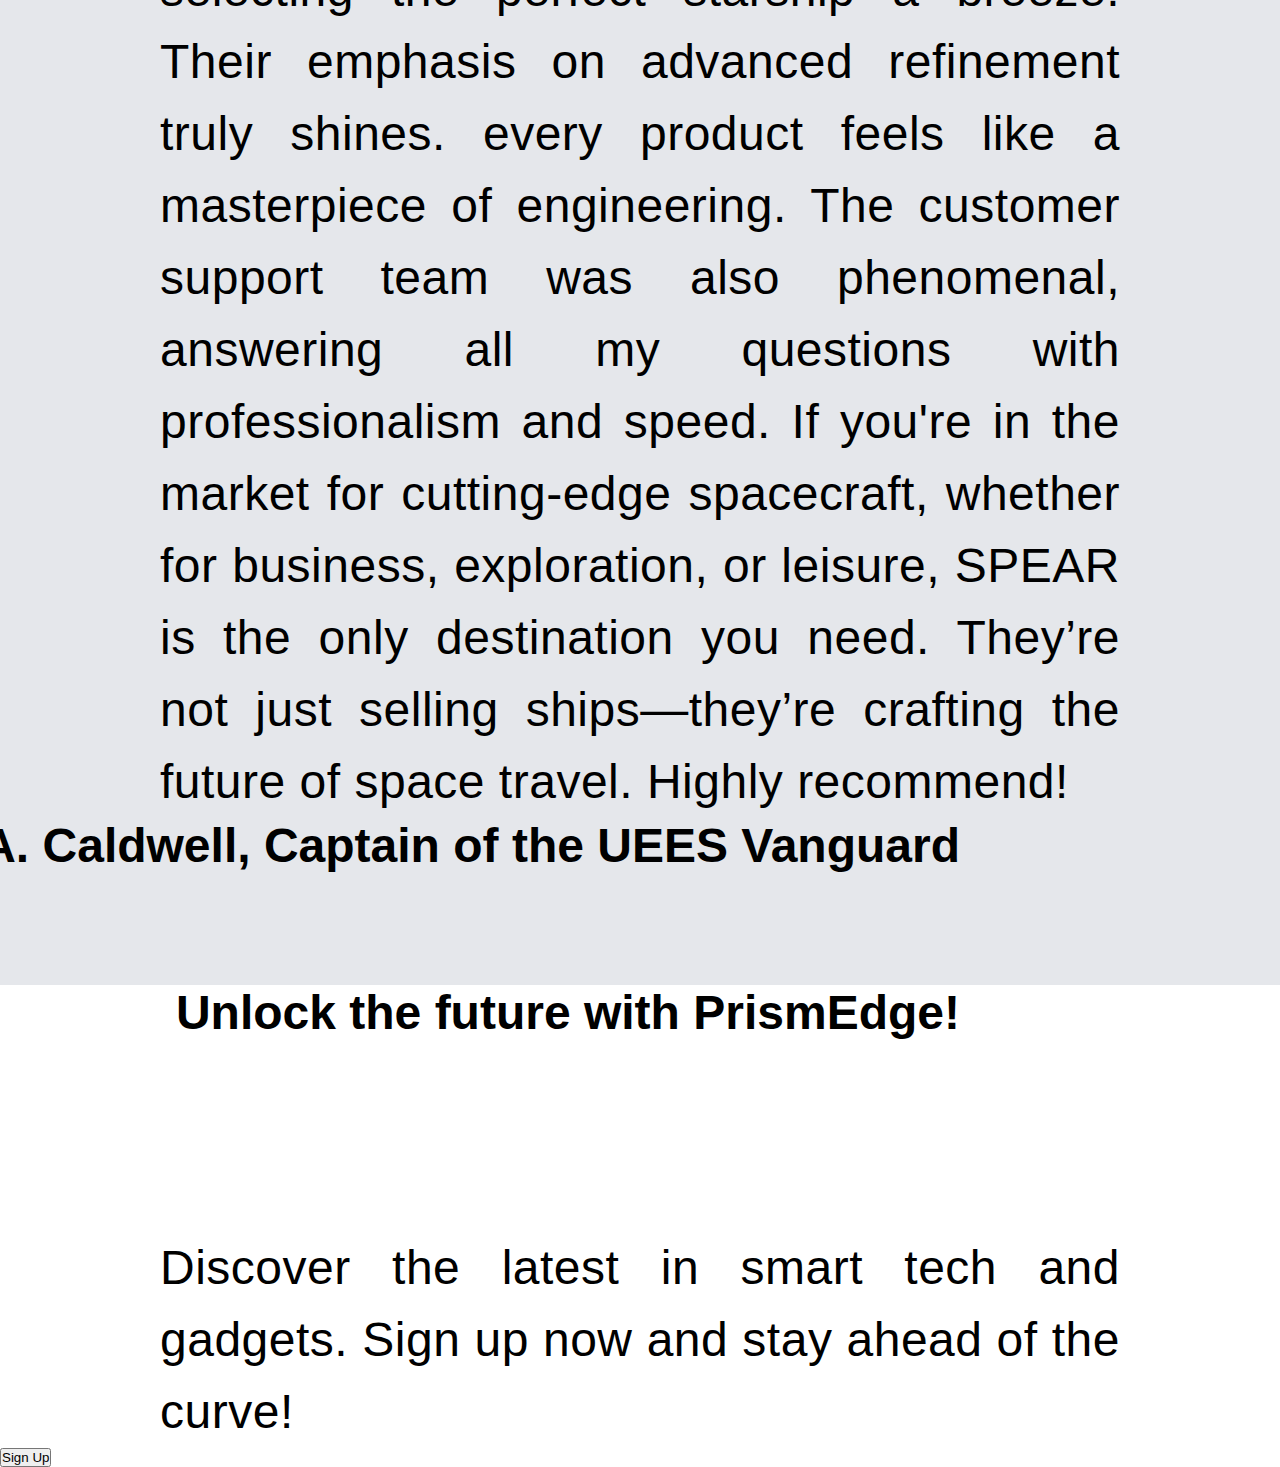
==== commit b7901946: "made some changes in hopes that fixes github site" ====
--- a/index.html
+++ b/index.html
@@ -2,7 +2,7 @@
 <html lang="en">
 <head>
     <meta charset="UTF-8">
-    <meta name="viewport" content="width=device-width, initial-scale=1.0">
+    <meta name="viewport" content="width=device-width, initial-scale=0.5">
     <link rel="stylesheet" href="styles.css">
     <title>StarforgePruduction.com</title>
 </head>
--- a/styles.css
+++ b/styles.css
@@ -1,3 +1,8 @@
+* {
+    margin: 0;
+    padding: 0;
+    box-sizing: border-box;
+}
 body {
     margin: 0;
     padding: 0;
@@ -209,4 +214,35 @@
     width: 100%;
     margin-bottom: 7rem;
     margin-right: 25%;
+}
+.fourth {
+    display: flex;
+    flex-direction: column;
+    justify-content: center;
+    align-items: flex-start;
+    background-color: #ffffff;
+    color: #000000;
+    width: 100%;
+
+}
+.fourth p {
+    font-size: 3rem;
+    text-align: center;
+    line-height: 1.5;
+    letter-spacing: .5px;
+    margin-top: 5rem;
+    margin-left: 10rem;
+    margin-right: 10rem;
+    text-align: justify;
+
+}
+.fourth h1 {
+    font-size: 3rem;
+    font-weight: bold;
+    margin-bottom: 5rem;
+    align-self: flex-end;
+    text-align: right;
+    width: 100%;
+    margin-bottom: 7rem;
+    margin-right: 25%;
 }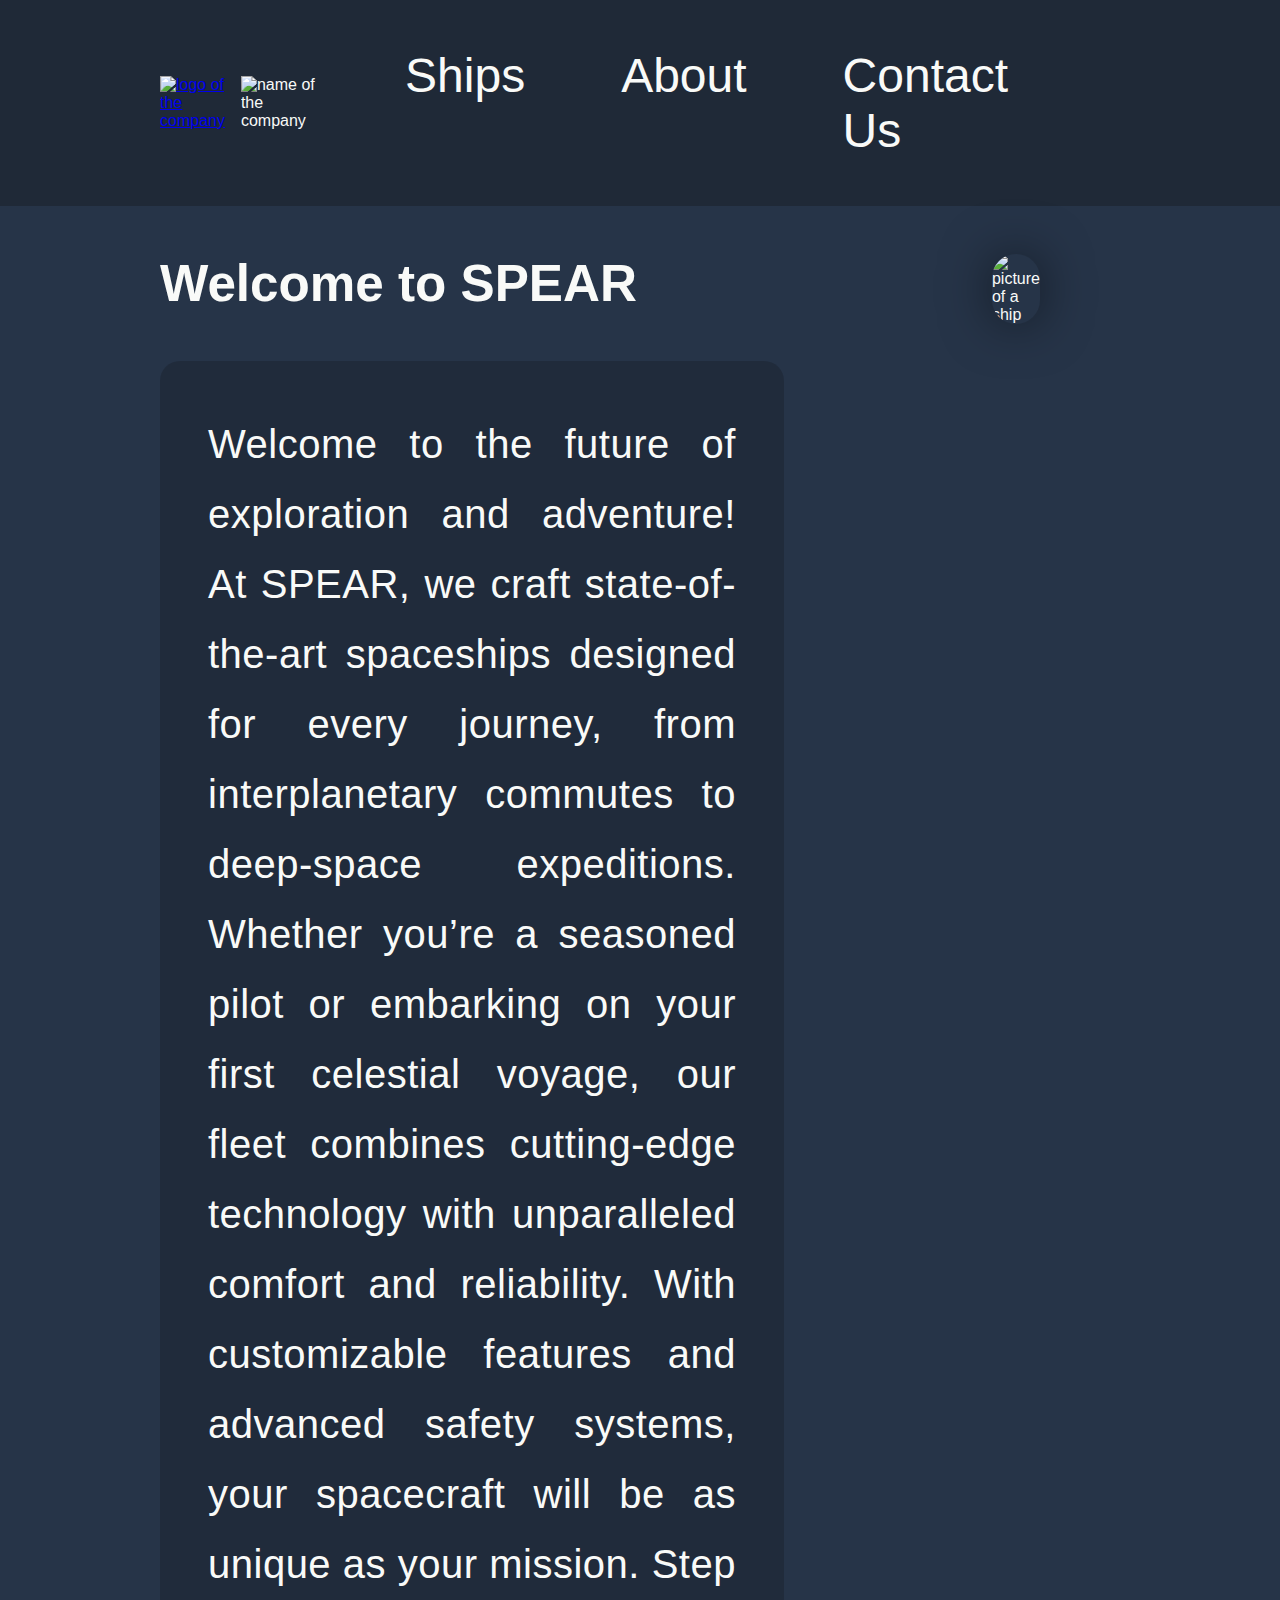
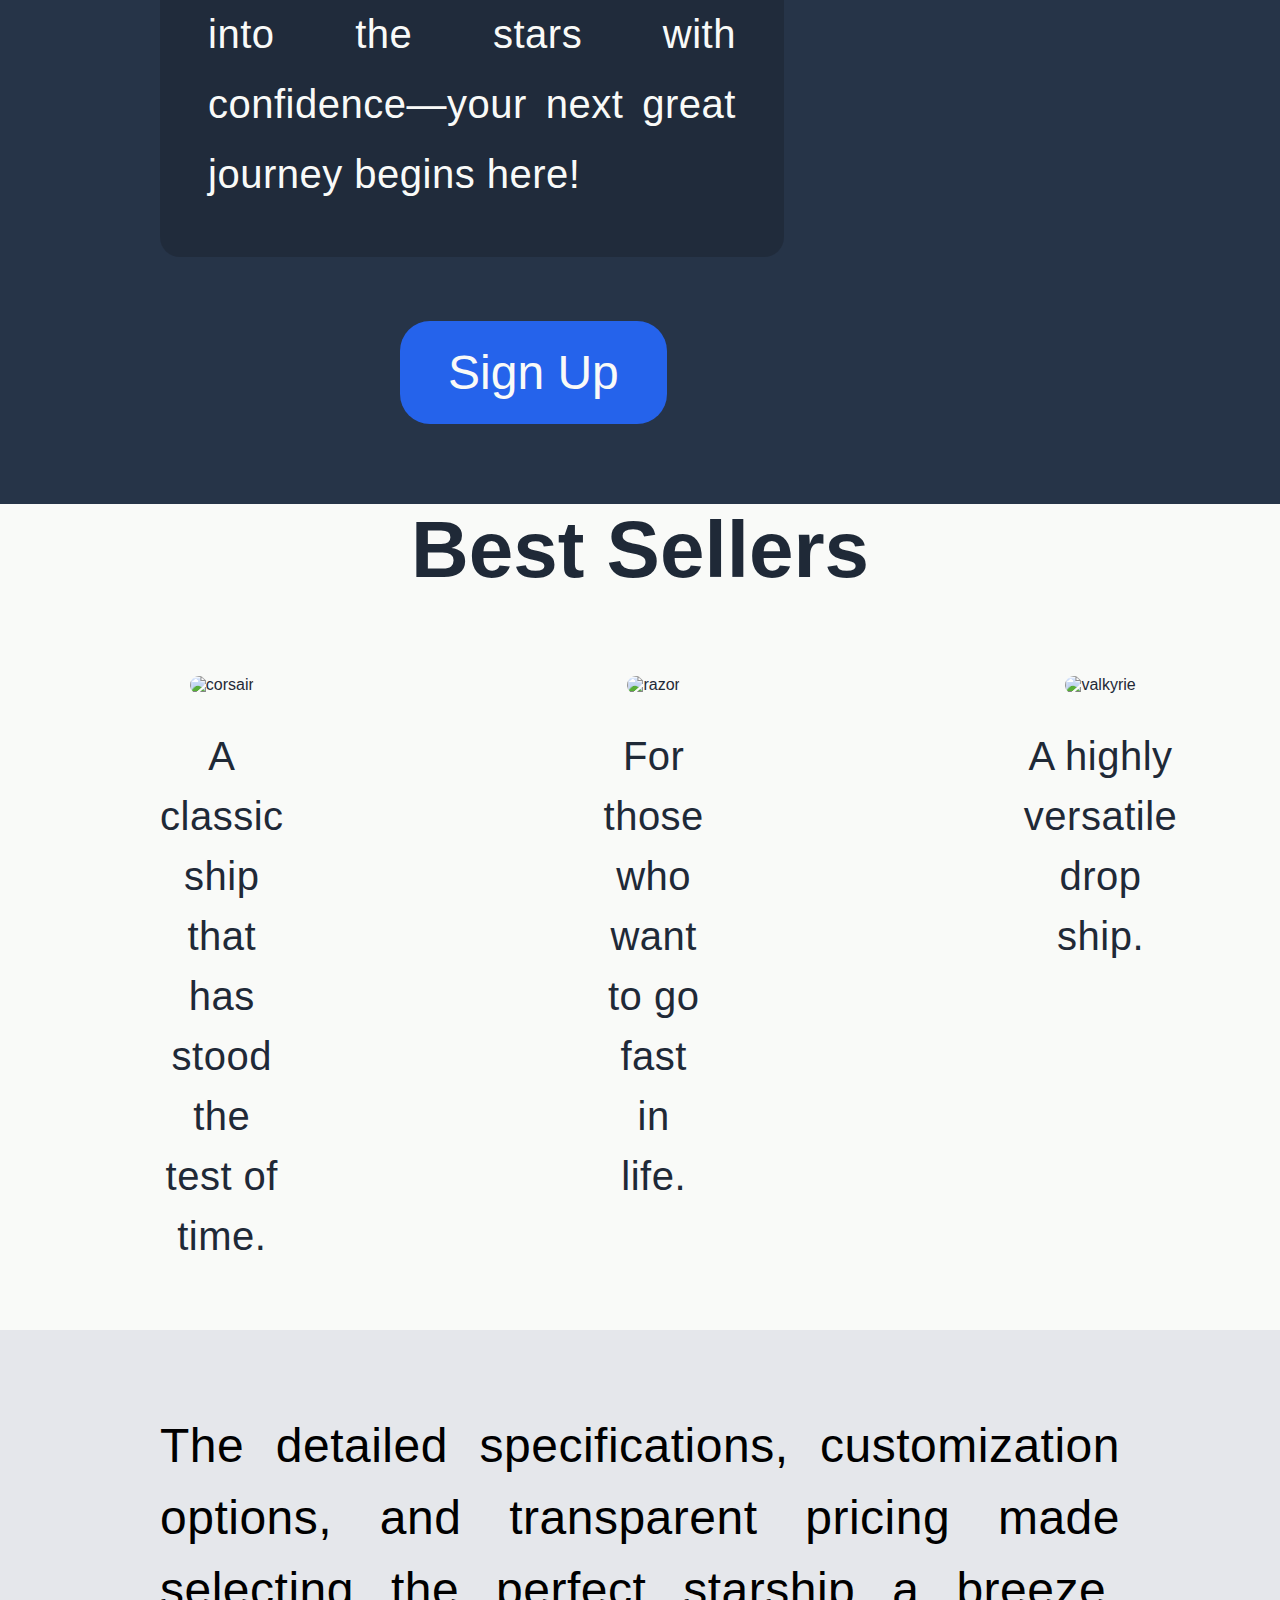
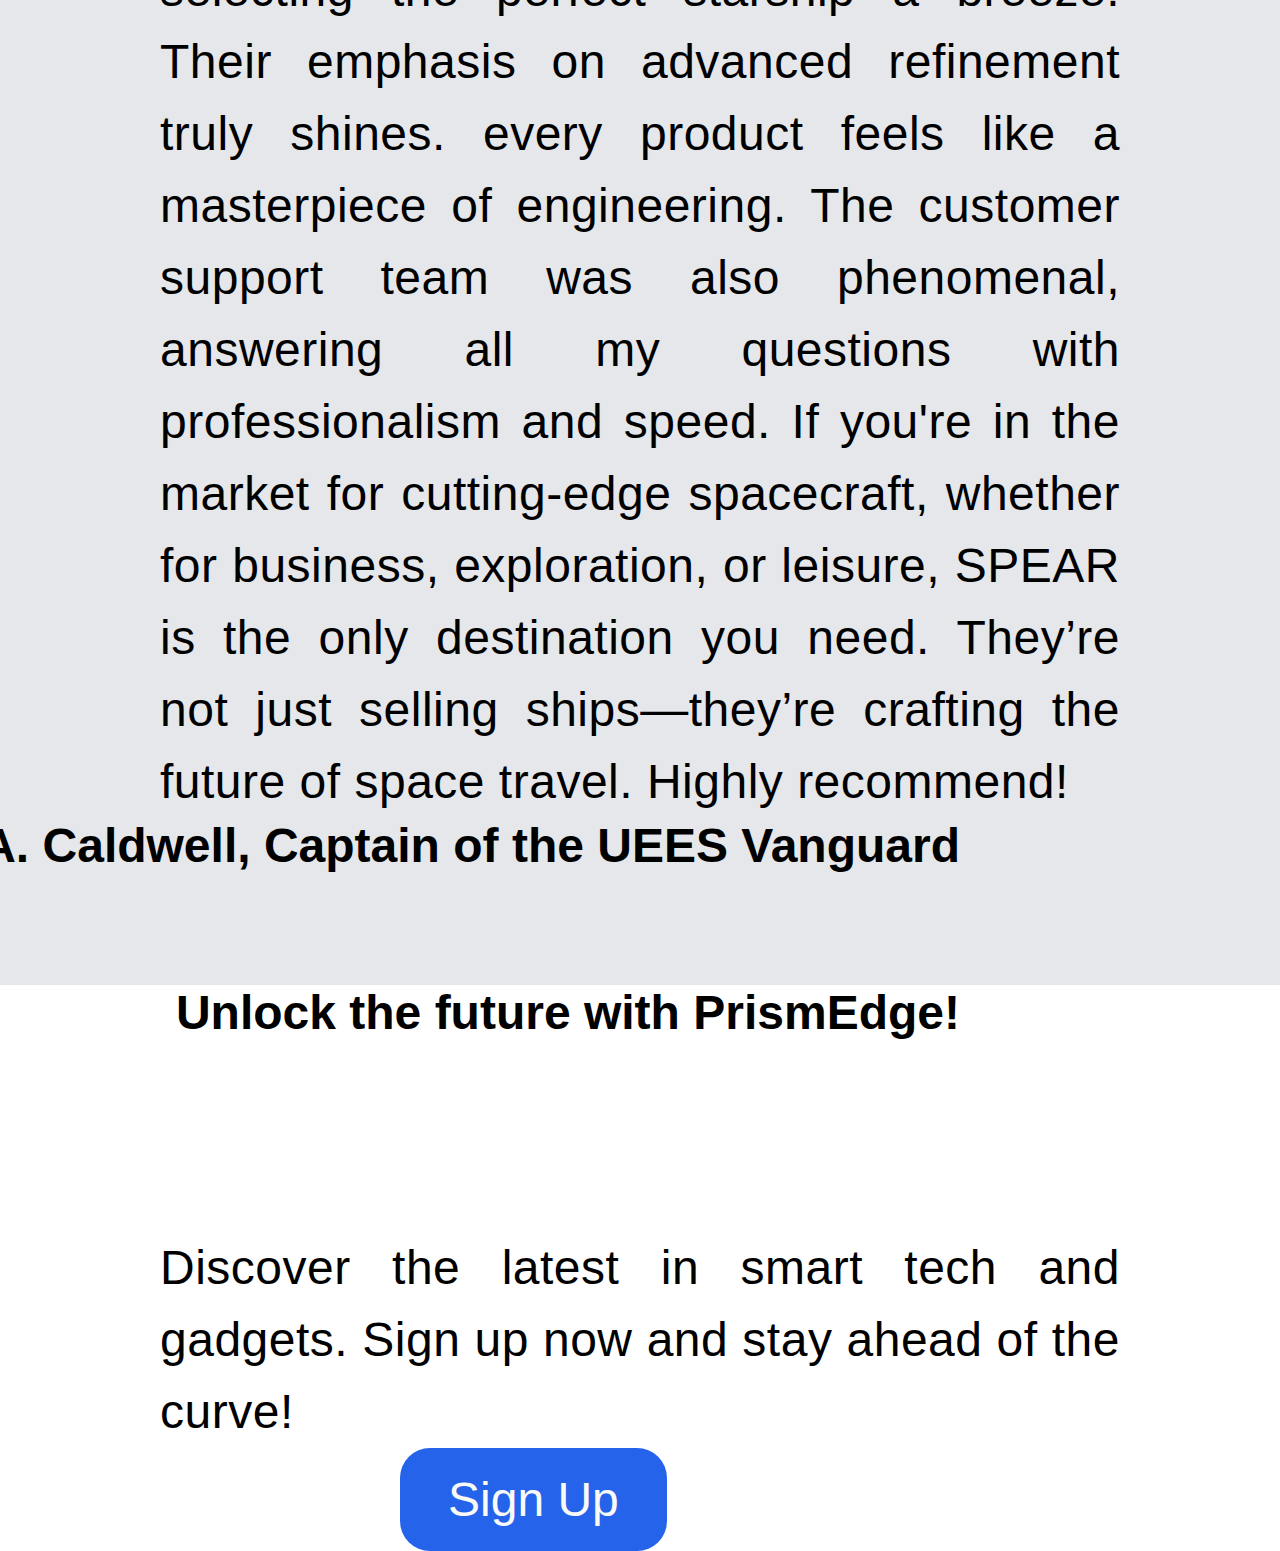
==== commit 1440fbb6: "made the pictures scale" ====
--- a/index.html
+++ b/index.html
@@ -78,7 +78,7 @@
             <h1>Unlock the future with PrismEdge!</h1>
             <p>Discover the latest in smart tech and gadgets.
                 Sign up now and stay ahead of the curve!</p>
-            <button>Sign Up</button>
+            <button class="but">Sign Up</button>
 
         </div>
     </div>
--- a/styles.css
+++ b/styles.css
@@ -109,8 +109,11 @@
     border-radius: 30px;
     box-shadow: 0 0 50px rgba(0, 0, 0, 0.5);
     overflow: hidden;
-}
-
+    transition: transform 0.3s;
+}
+.first img:hover {
+    transform: scale(1.25);
+}
 .content {
     display: flex;
     flex-direction: column;
@@ -174,6 +177,10 @@
     margin: 1rem;
     border-radius: 30px;
     margin-bottom: 2rem;
+    transition: transform 0.3s;
+}
+.pics img:hover {
+    transform: scale(1.75);
 }
 .pics .text {
     font-size: 2.5rem;
@@ -245,4 +252,20 @@
     width: 100%;
     margin-bottom: 7rem;
     margin-right: 25%;
+}
+.fourth .but {
+    background-color: #2563EB;
+    color: #F9FAF8;
+    padding: 1.5rem 3rem;
+    margin-left: 25rem;
+    border: none;
+    border-radius: 30px;
+    cursor: pointer;
+    font-size: 3rem;
+    transition: background-color 0.5s, transform 0.5s;
+}
+
+.fourth .but:hover {
+    background-color: #1E40AF;
+    transform: scale(1.1);
 }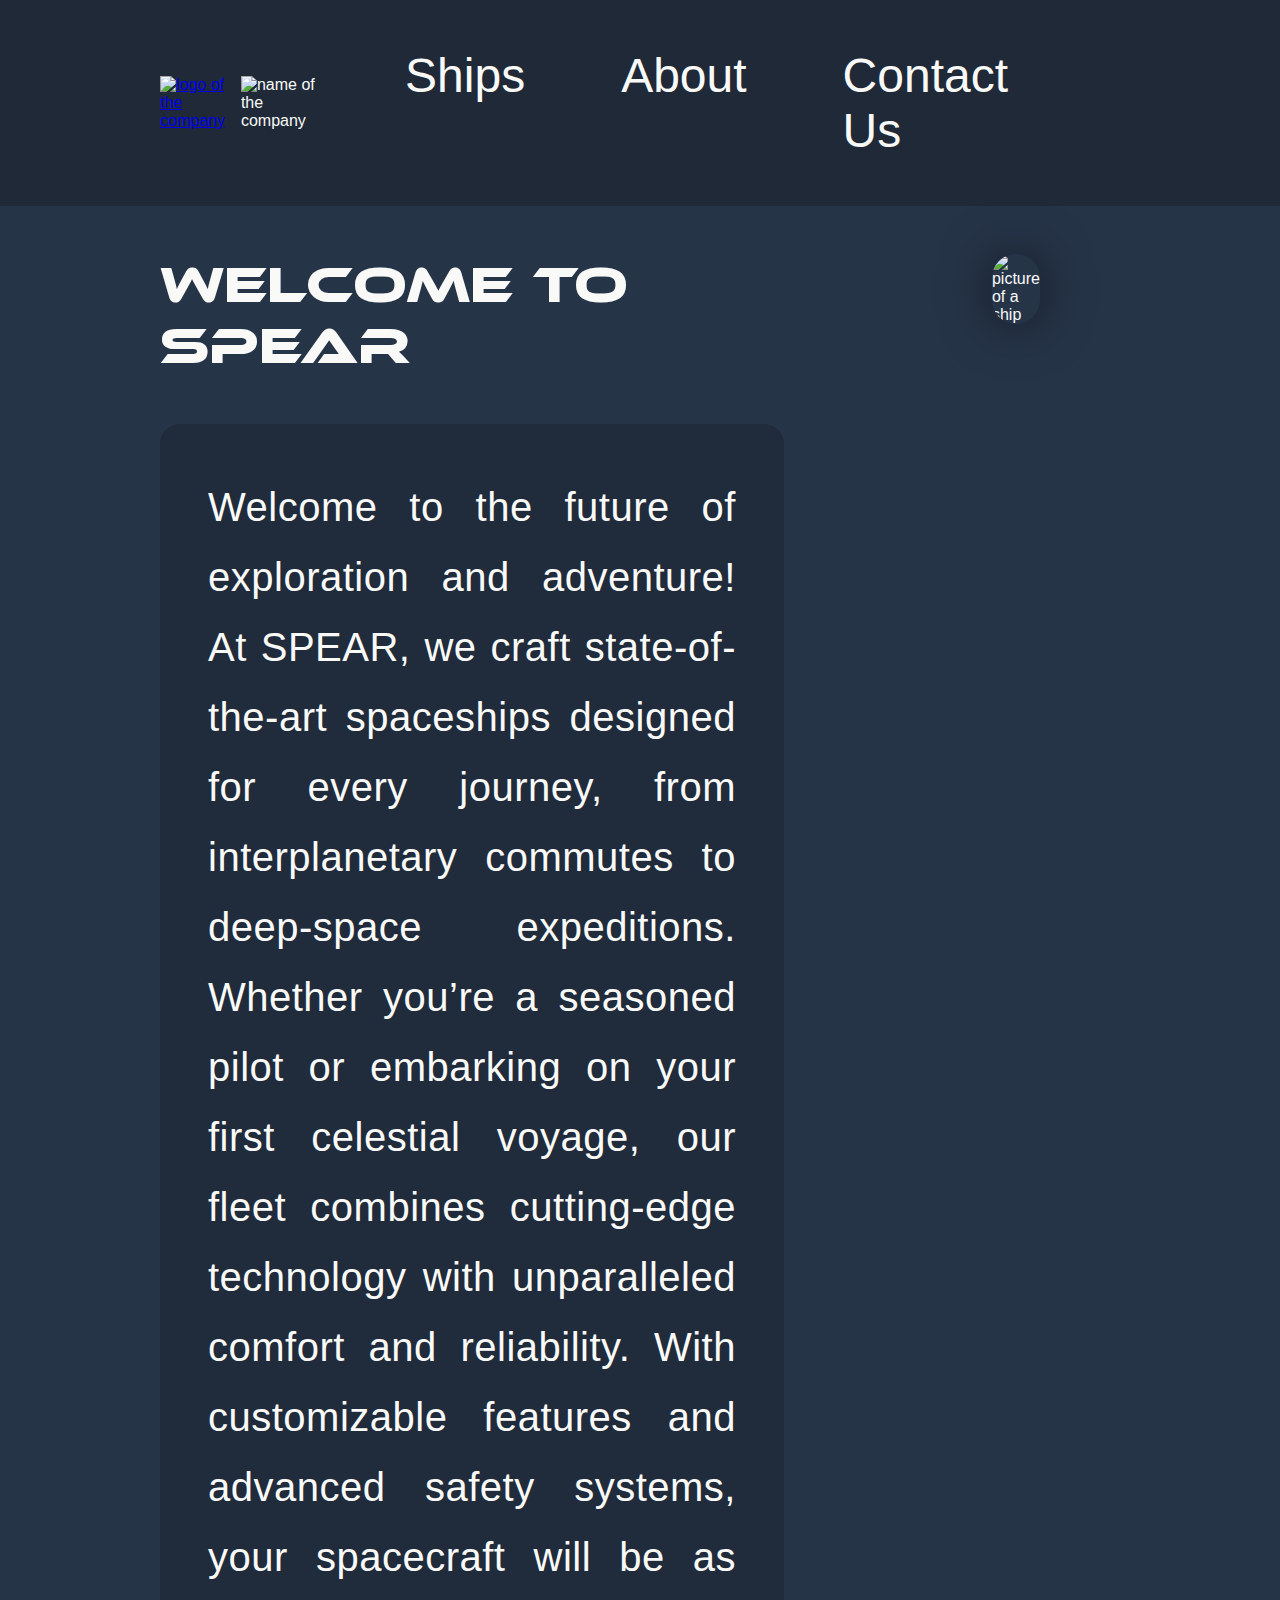
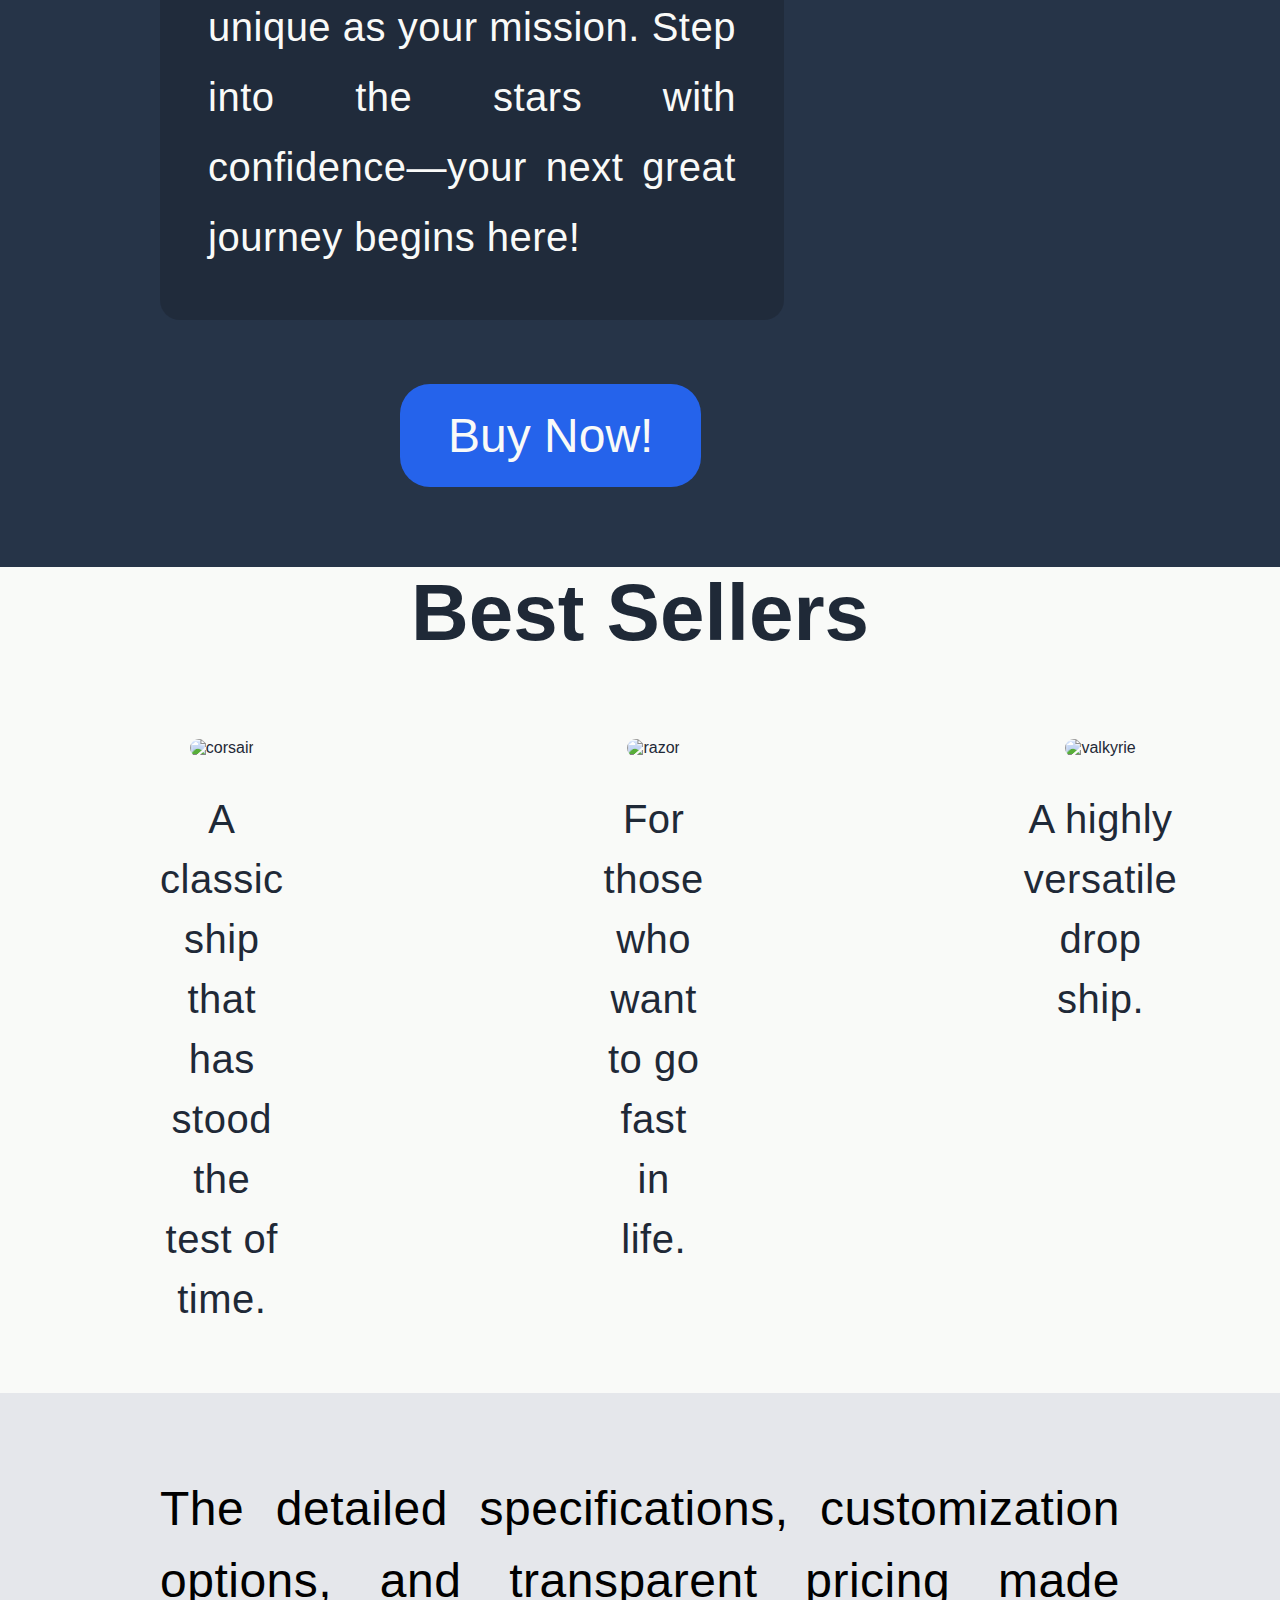
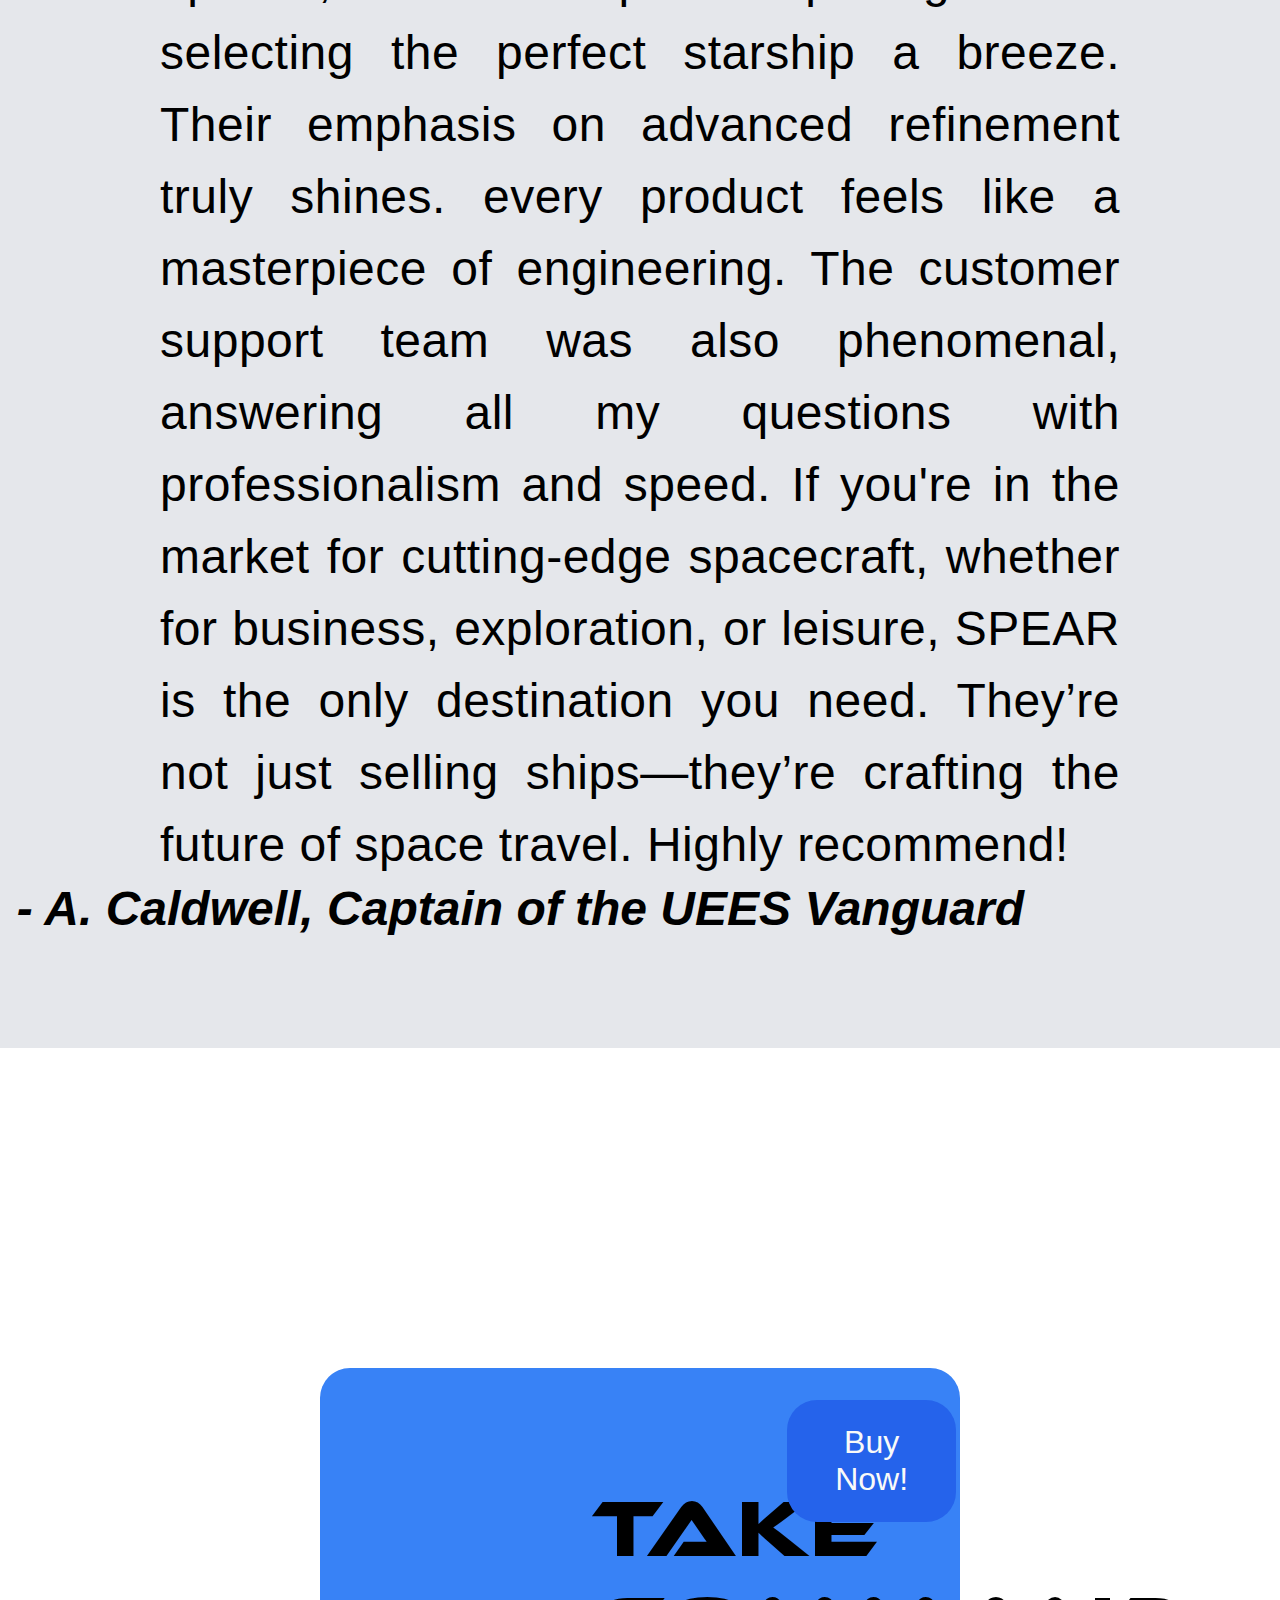
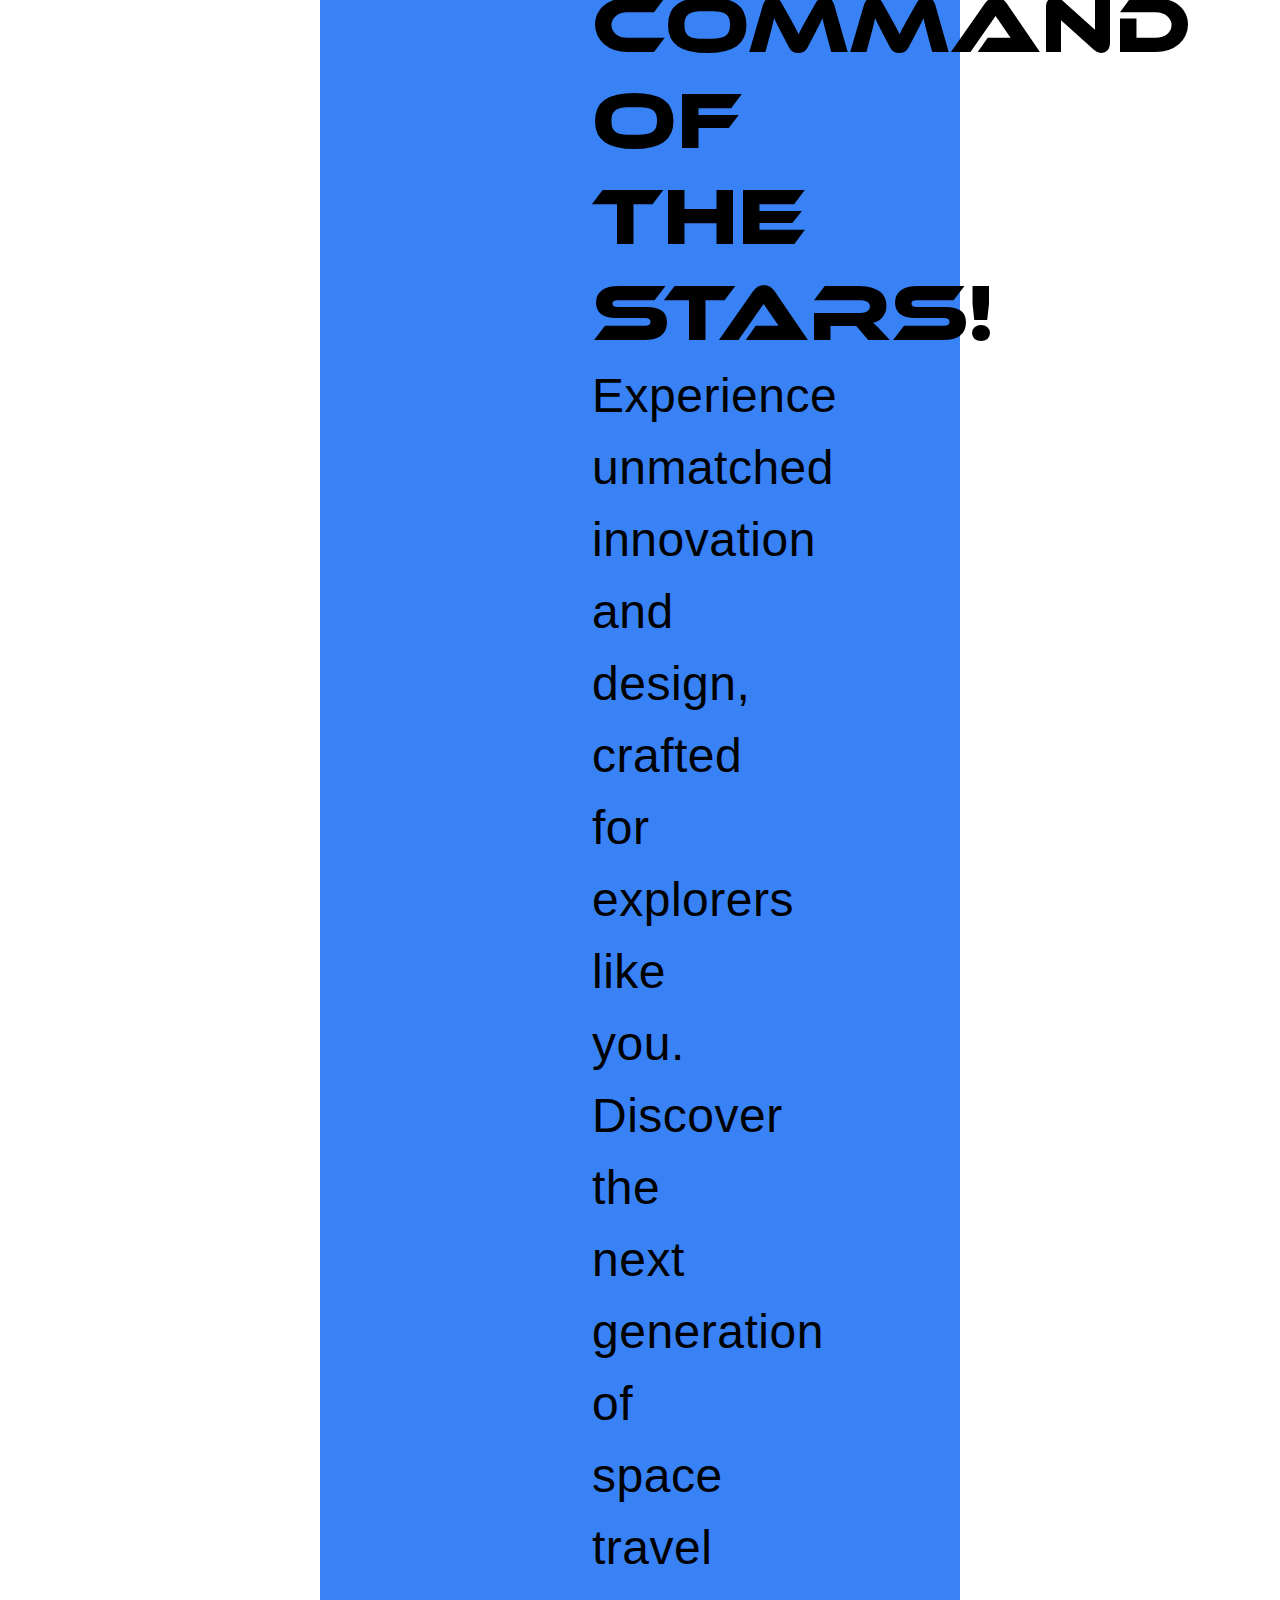
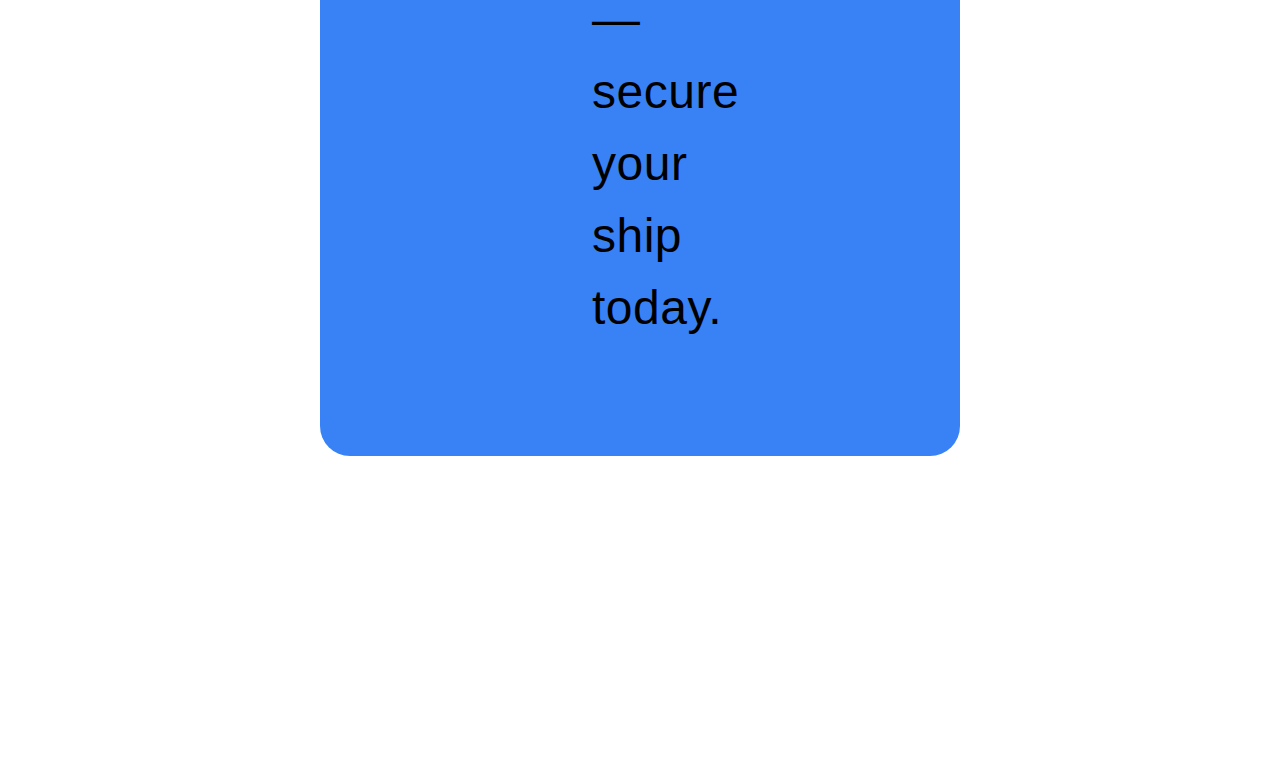
==== commit de67da60: "added some fonts removed some uselss pictures" ====
--- a/index.html
+++ b/index.html
@@ -32,7 +32,7 @@
                     first celestial voyage, our fleet combines cutting-edge technology with unparalleled comfort
                     and reliability. With customizable features and advanced safety systems, your spacecraft will 
                     be as unique as your mission. Step into the stars with confidence—your next great journey begins here!</p>
-                <button class="button">Sign Up</button>
+                <button class="button">Buy Now!</button>
             </div>
         
             <div class="right">
@@ -74,12 +74,18 @@
                 Highly recommend!</p>
                 <h4>- A. Caldwell, Captain of the UEES Vanguard</h4>
         </div>
-        <div class="fourth">
-            <h1>Unlock the future with PrismEdge!</h1>
-            <p>Discover the latest in smart tech and gadgets.
-                Sign up now and stay ahead of the curve!</p>
-            <button class="but">Sign Up</button>
+        <div class="fourth-container">
+            <div class="fourth">
+                <div class="text-container">
+                <h1>Take Command of the Stars!</h1>
+                <p>Experience unmatched innovation and 
+                    design, crafted for explorers like 
+                    you. Discover the next generation of 
+                    space travel—secure your ship today.</p>
+                </div>
+                <button class="but">Buy Now!</button>
 
+            </div>
         </div>
     </div>
 </body>
--- a/styles.css
+++ b/styles.css
@@ -2,6 +2,13 @@
     margin: 0;
     padding: 0;
     box-sizing: border-box;
+}
+@font-face {
+    font-family: 'Ethnocentric RG';
+    src: url('other/Ethnocentric-Regular.woff') format('woff'),
+        url('other/Ethnocentric-Regular.woff2') format('woff2');
+    font-weight: 900; /* Match your usage */
+    font-style: normal;
 }
 body {
     margin: 0;
@@ -97,6 +104,7 @@
 }
 
 .title {
+    font-family: 'ethnocentric RG', sans-serif;
     font-size: 4vw;
     font-weight: 900;
     margin: 3rem 10rem;
@@ -214,58 +222,72 @@
 }
 .third h4 {
     font-size: 3rem;
-    font-weight: bold;
+    font-weight: 600;
+    font-style: italic;
     margin-bottom: 5rem;
     align-self: flex-end;
     text-align: right;
     width: 100%;
     margin-bottom: 7rem;
-    margin-right: 25%;
-}
+    margin-right: 20%;
+}
+.fourth-container {
+    background-color: #ffffff; 
+    padding: 20rem;
+    box-sizing: border-box; 
+    width: 100%;
+}
+
 .fourth {
     display: flex;
-    flex-direction: column;
-    justify-content: center;
-    align-items: flex-start;
-    background-color: #ffffff;
+    flex-direction: row; 
+    justify-content: space-between; 
+    align-items: flex-start;
+    background-color: #3882f6;
     color: #000000;
     width: 100%;
-
-}
+    border-radius: 30px;
+    padding: 2rem; 
+    box-sizing: border-box;
+}
+
+.fourth .text-container {
+    display: flex;
+    flex-direction: column; 
+    width: 70%; 
+    padding: 5rem;
+}
+
+.fourth h1 {
+    font-family: 'ethnocentric rg';
+    font-size: 5rem;
+    font-weight: bold;
+    text-align: left; 
+    margin-left: 10rem;
+}
+
 .fourth p {
     font-size: 3rem;
-    text-align: center;
+    text-align: left;
     line-height: 1.5;
-    letter-spacing: .5px;
-    margin-top: 5rem;
-    margin-left: 10rem;
-    margin-right: 10rem;
-    text-align: justify;
-
-}
-.fourth h1 {
-    font-size: 3rem;
-    font-weight: bold;
-    margin-bottom: 5rem;
-    align-self: flex-end;
-    text-align: right;
-    width: 100%;
-    margin-bottom: 7rem;
-    margin-right: 25%;
-}
+    letter-spacing: 0.5px;
+    margin-left: 10rem;
+}
+
 .fourth .but {
     background-color: #2563EB;
     color: #F9FAF8;
     padding: 1.5rem 3rem;
-    margin-left: 25rem;
     border: none;
     border-radius: 30px;
     cursor: pointer;
-    font-size: 3rem;
+    font-size: 2rem; 
     transition: background-color 0.5s, transform 0.5s;
+    align-self: flex-start; 
+    margin-left: 2rem; 
 }
 
 .fourth .but:hover {
     background-color: #1E40AF;
     transform: scale(1.1);
-}+}
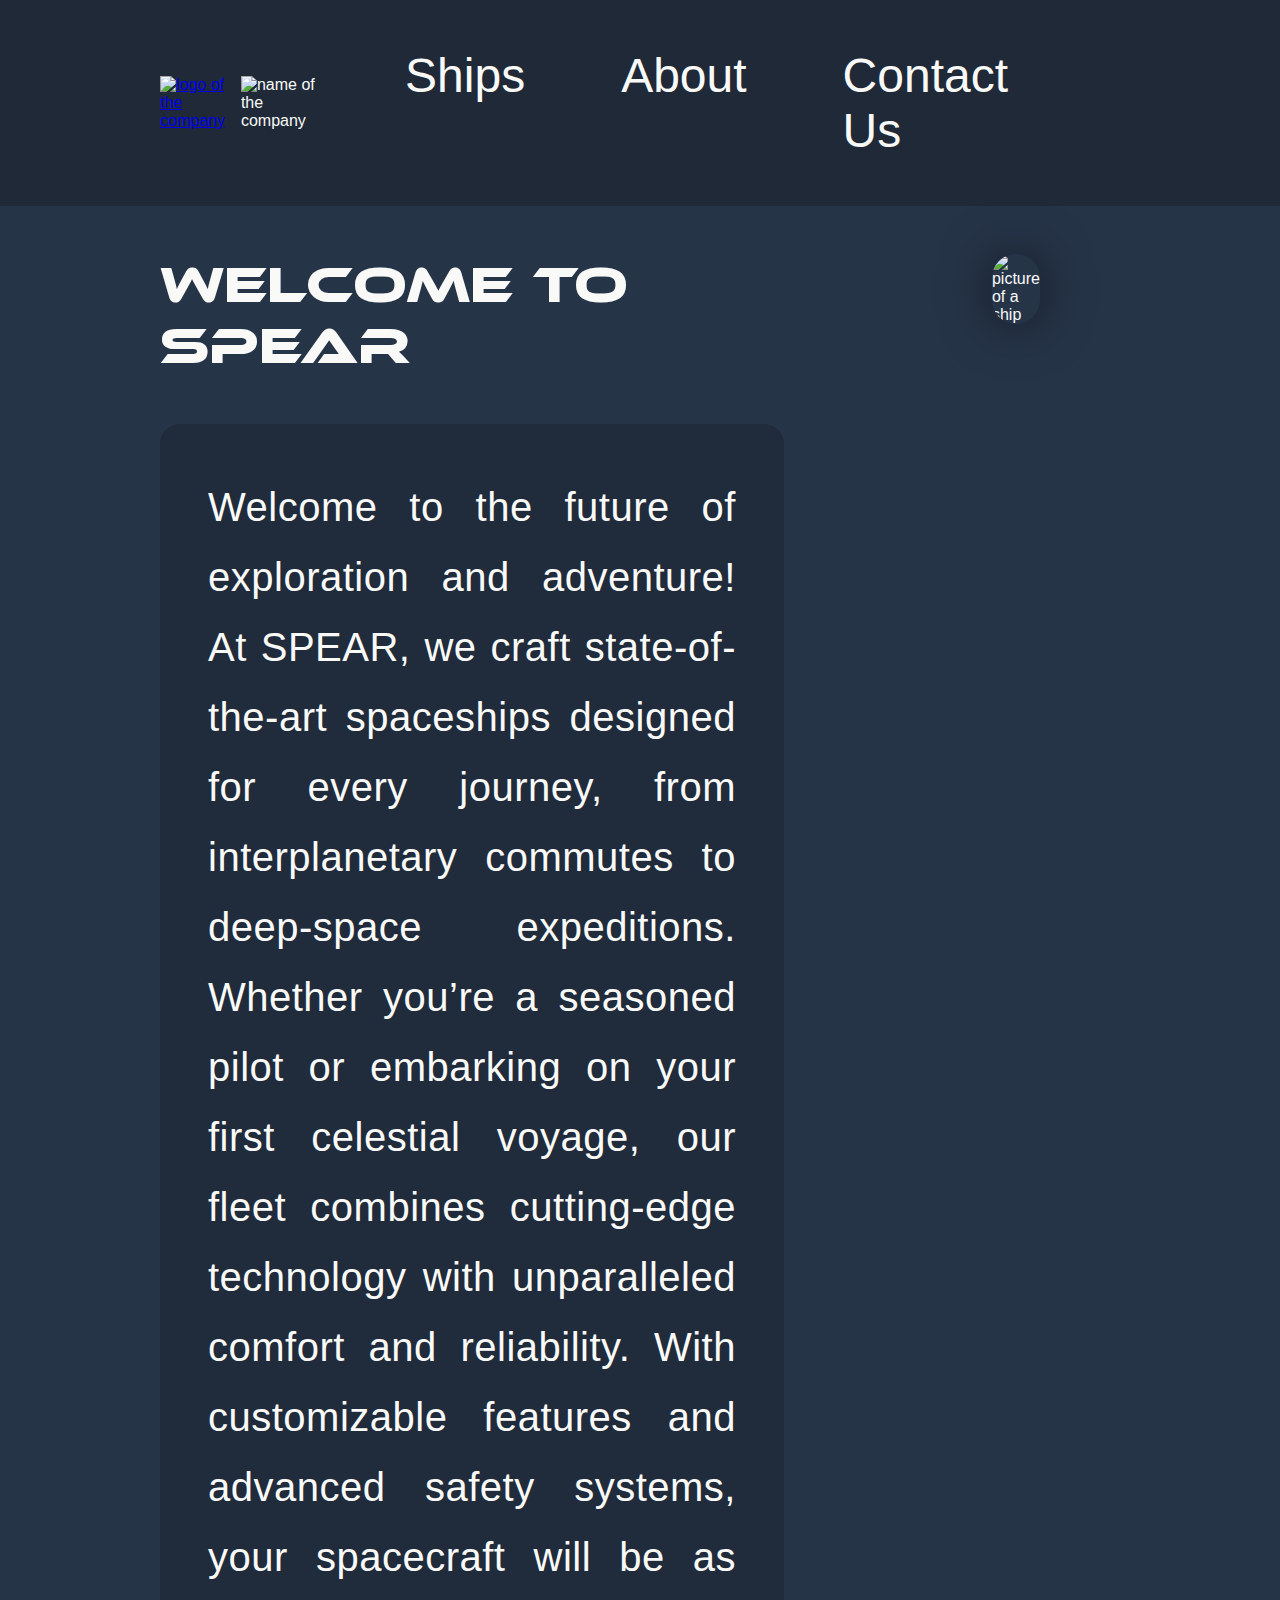
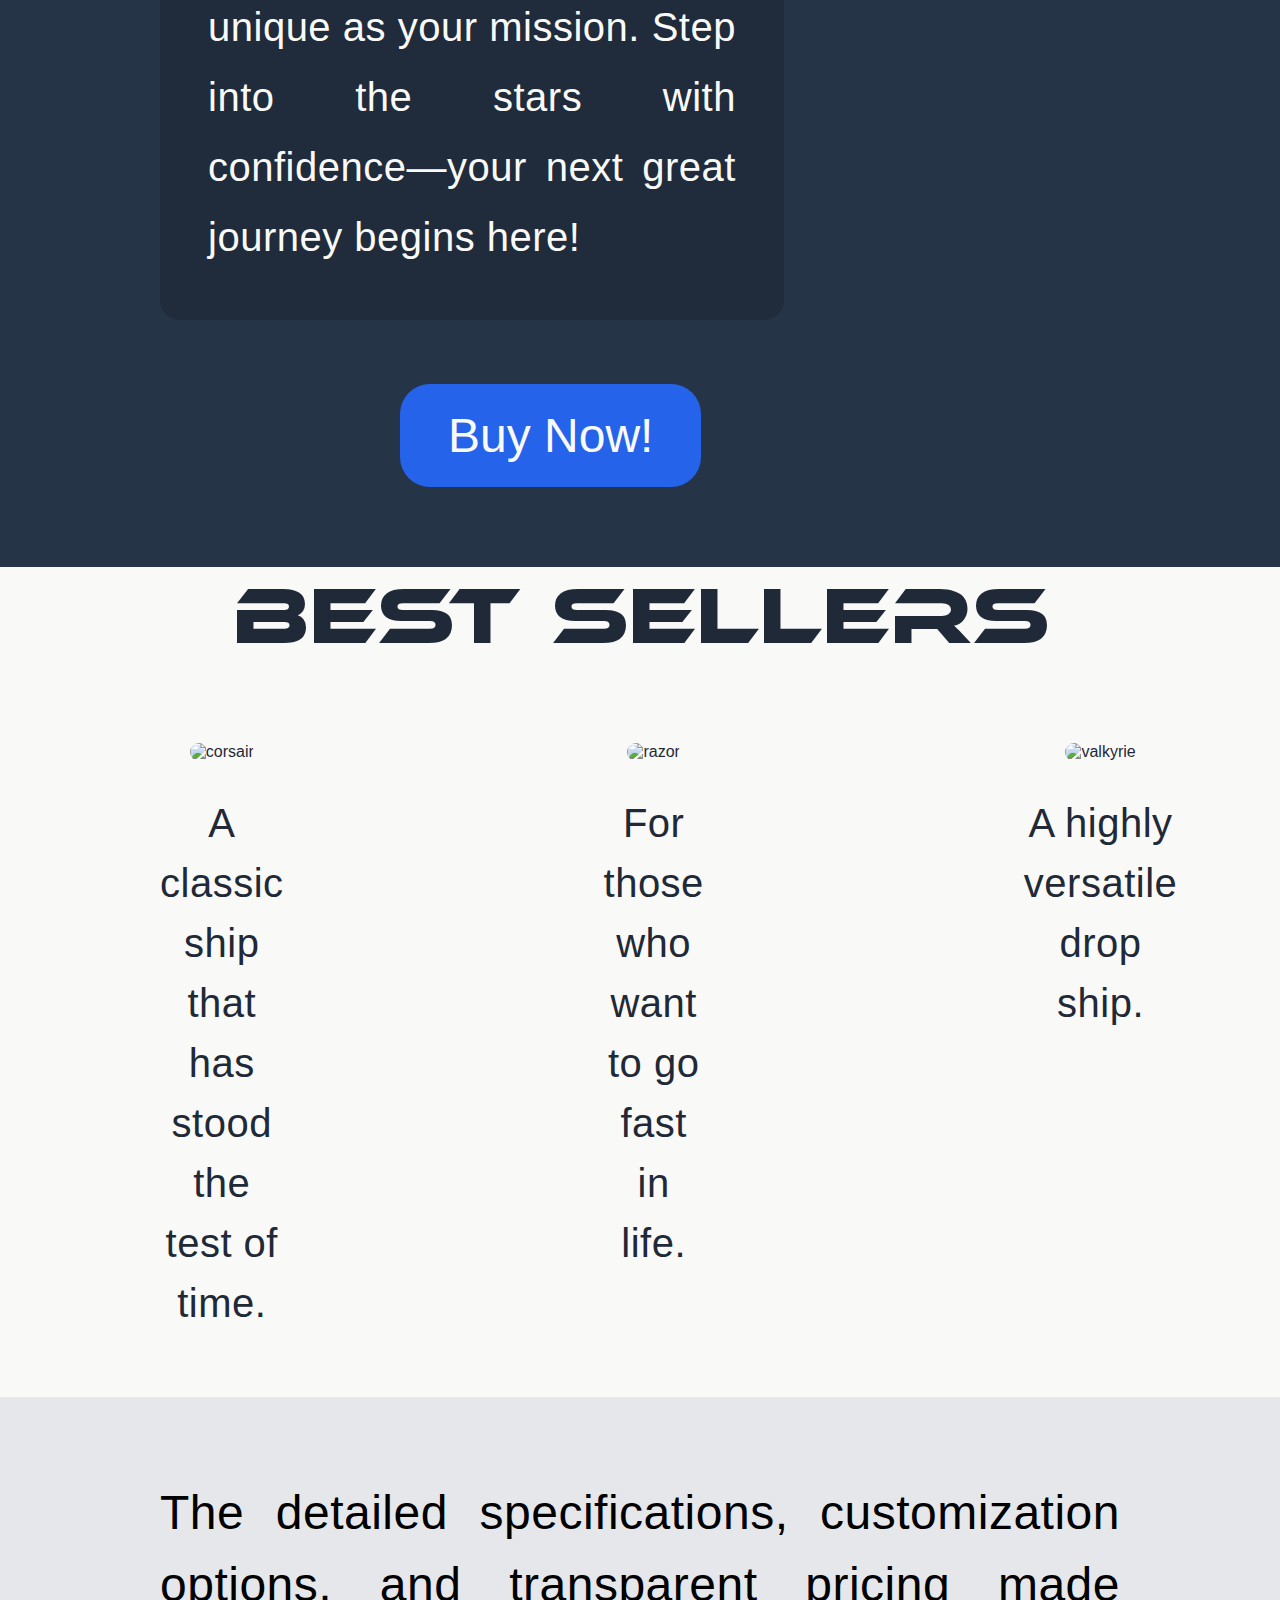
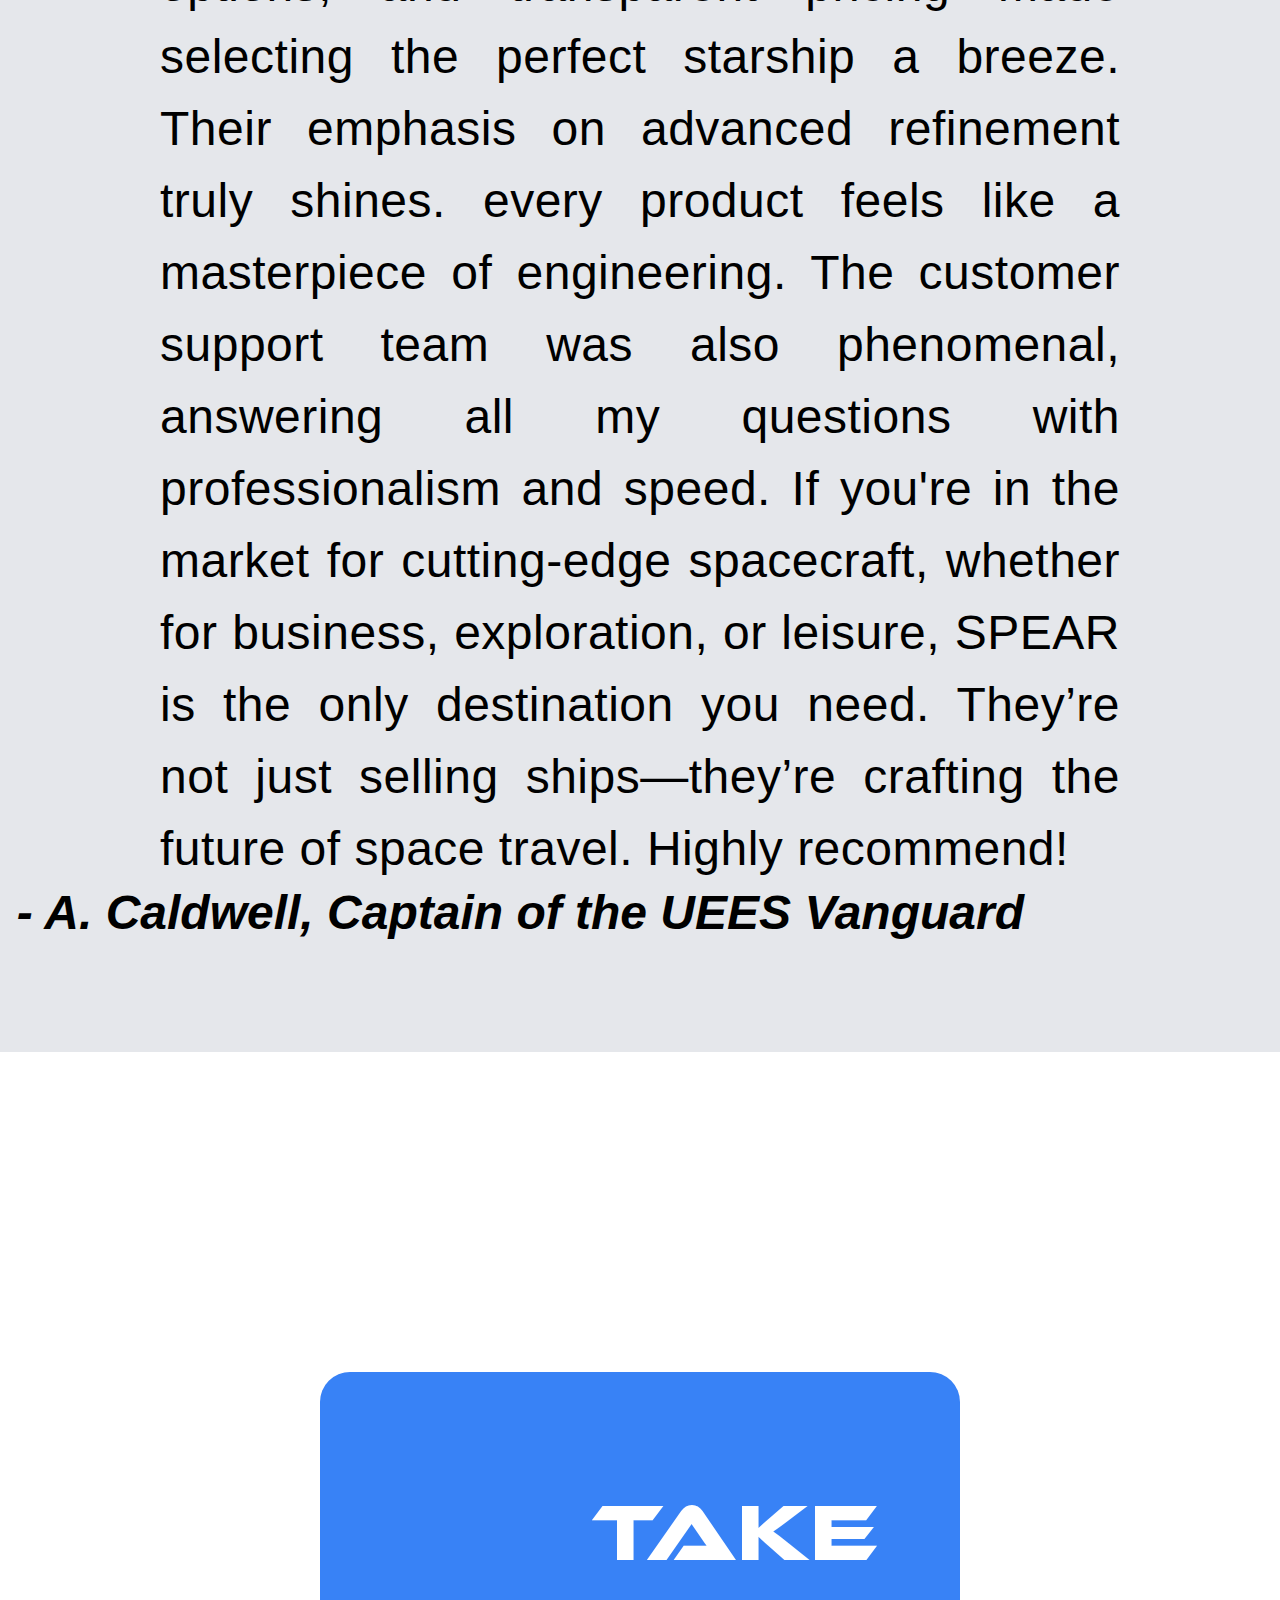
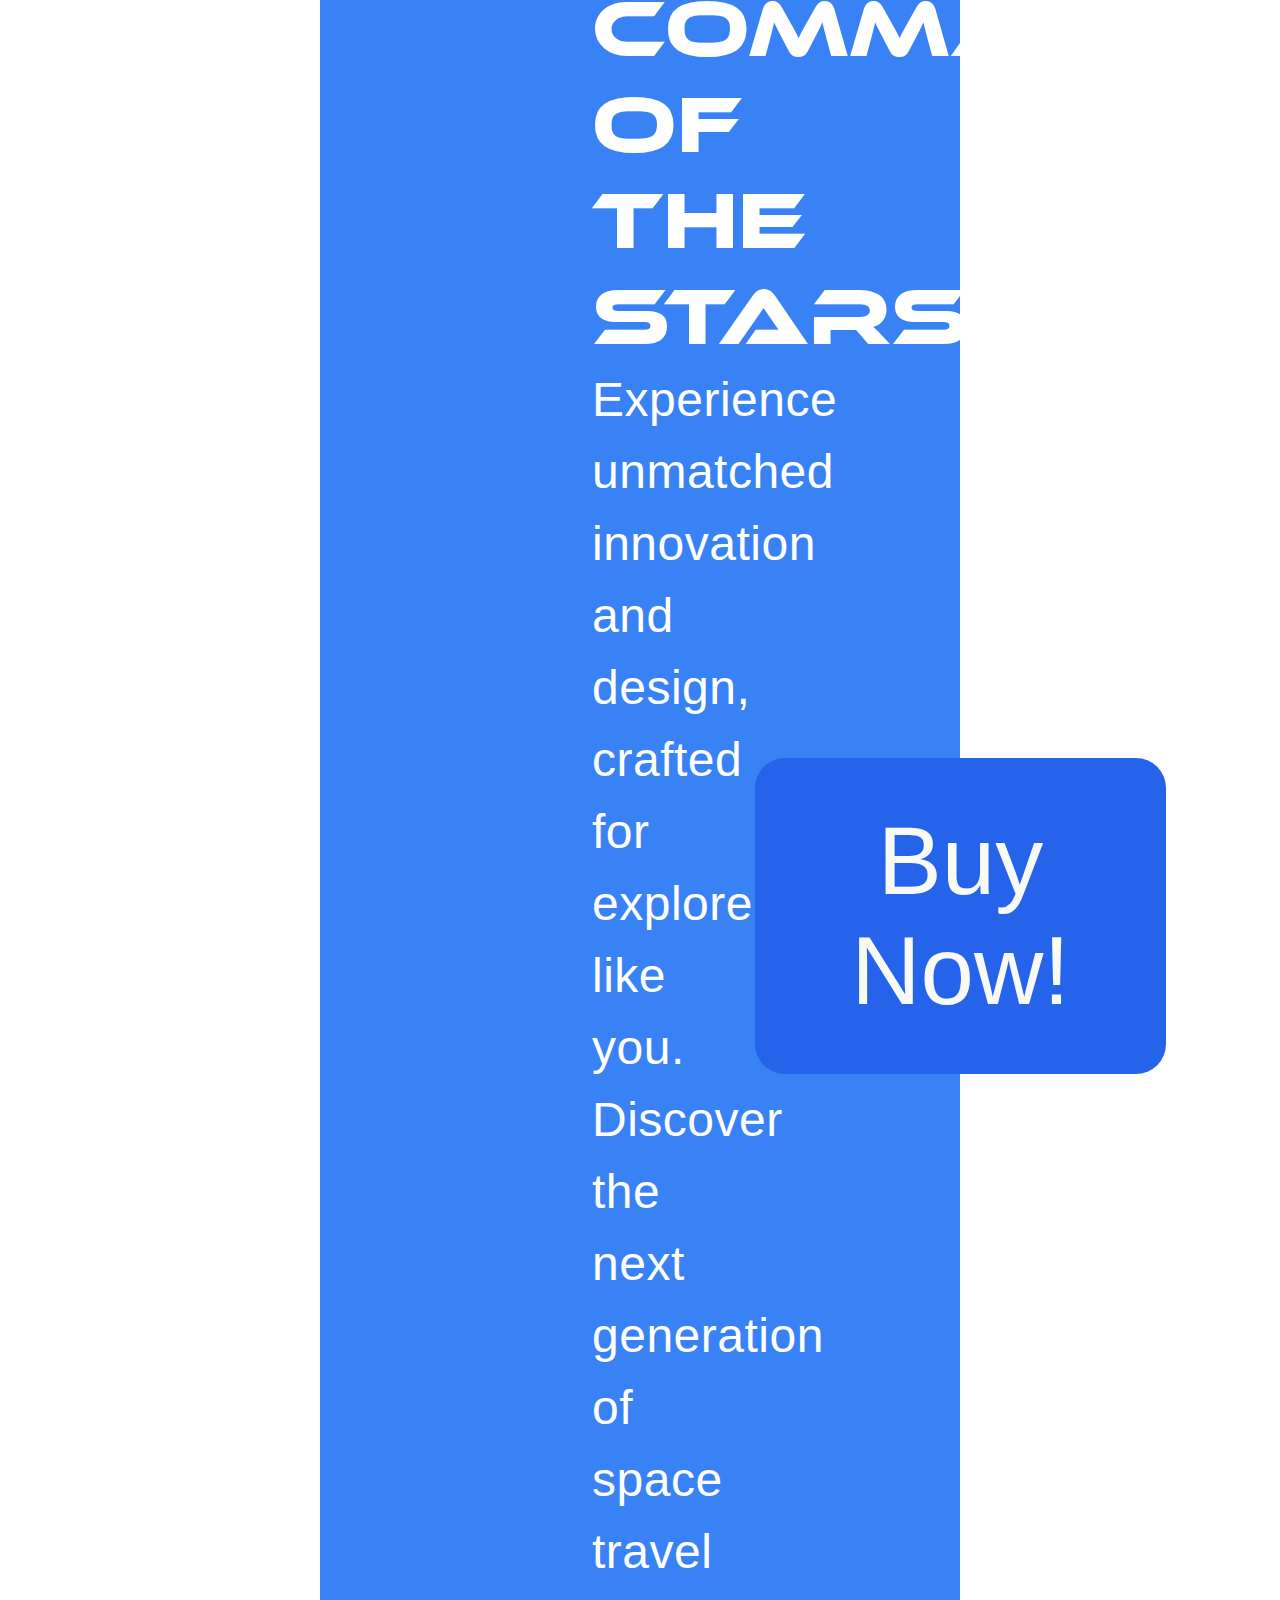
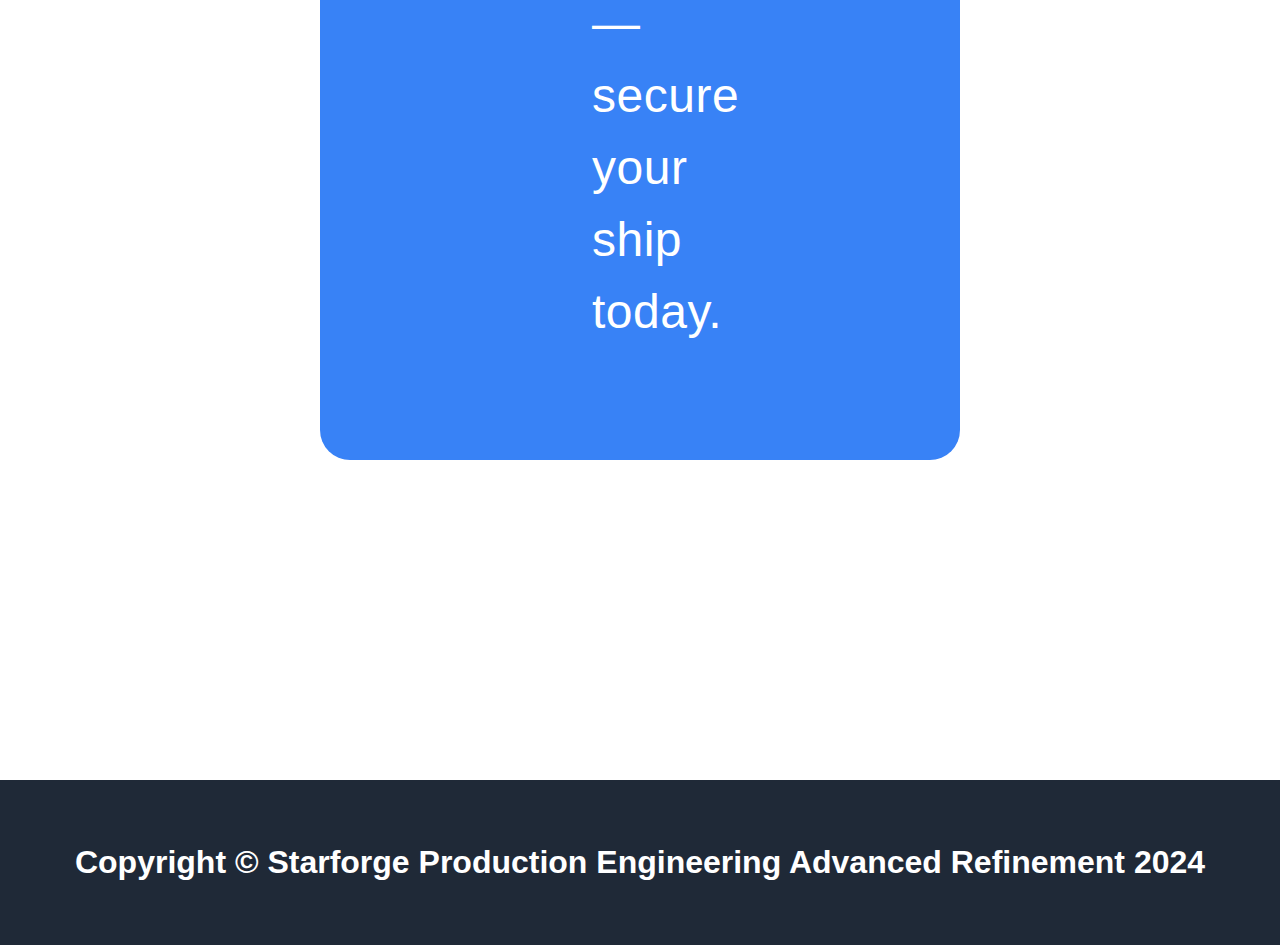
==== commit 7ba87977: "finished the basic layout of the site" ====
--- a/index.html
+++ b/index.html
@@ -4,7 +4,7 @@
     <meta charset="UTF-8">
     <meta name="viewport" content="width=device-width, initial-scale=0.5">
     <link rel="stylesheet" href="styles.css">
-    <title>StarforgePruduction.com</title>
+    <title>StarforgeProduction.com</title>
 </head>
 <body>
     <div class="header">
@@ -88,5 +88,10 @@
             </div>
         </div>
     </div>
+    <div class="footer">
+        <h1>Copyright © Starforge 
+            Production Engineering 
+            Advanced Refinement 2024</h1>
+    </div>
 </body>
 </html>--- a/styles.css
+++ b/styles.css
@@ -169,6 +169,7 @@
 .top {
     font-size: 5rem;
     margin-bottom: 2rem;
+    font-family: 'ethnocentric RG';
 }
 .pics {
     display: flex;
@@ -260,6 +261,7 @@
 
 .fourth h1 {
     font-family: 'ethnocentric rg';
+    color: white;
     font-size: 5rem;
     font-weight: bold;
     text-align: left; 
@@ -268,6 +270,7 @@
 
 .fourth p {
     font-size: 3rem;
+    color: white;
     text-align: left;
     line-height: 1.5;
     letter-spacing: 0.5px;
@@ -277,17 +280,26 @@
 .fourth .but {
     background-color: #2563EB;
     color: #F9FAF8;
-    padding: 1.5rem 3rem;
+    padding: 3rem 6rem;
     border: none;
     border-radius: 30px;
     cursor: pointer;
-    font-size: 2rem; 
+    font-size: 6rem; 
     transition: background-color 0.5s, transform 0.5s;
-    align-self: flex-start; 
-    margin-left: 2rem; 
+    align-self: center; 
+    margin-right: 20rem; 
 }
 
 .fourth .but:hover {
     background-color: #1E40AF;
     transform: scale(1.1);
 }
+
+.footer{
+    display: flex;
+    background-color: #1F2937;
+    color: white;
+    padding: 4rem;
+    justify-content: center;
+    align-items: center;
+}